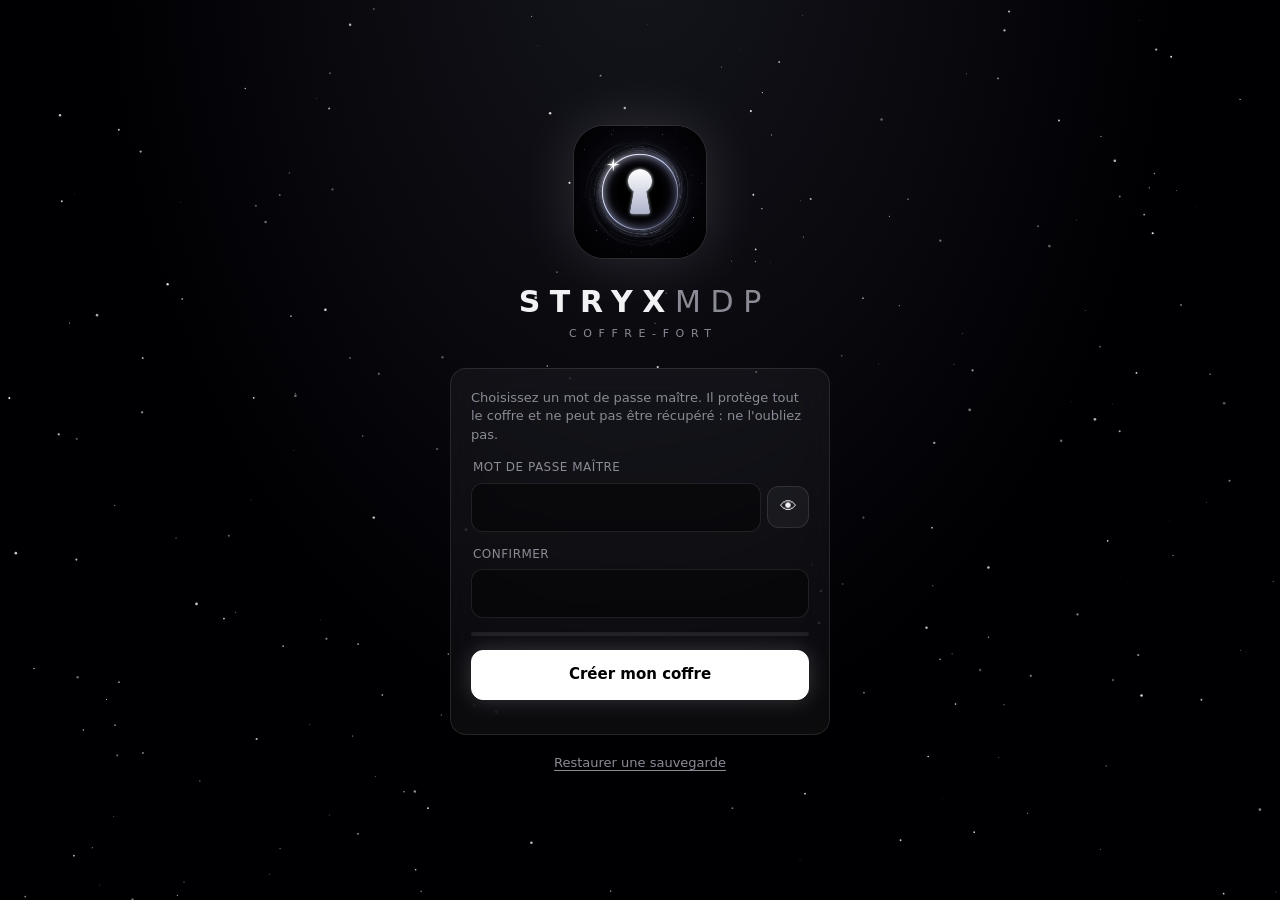
==== stryxmdp/index.html @ a12c0f6e "StryxMDP : planning d'équipe avec frise horaire - Codes planning « STRYXPLAN2: » (équipe complète, c" ====
<!doctype html>
<html lang="fr">
<head>
  <meta charset="utf-8">
  <meta name="viewport" content="width=device-width, initial-scale=1, viewport-fit=cover">
  <meta name="theme-color" content="#000000">
  <meta name="color-scheme" content="dark">
  <meta name="apple-mobile-web-app-capable" content="yes">
  <meta name="apple-mobile-web-app-status-bar-style" content="black-translucent">
  <meta name="apple-mobile-web-app-title" content="StryxMDP">
  <meta http-equiv="Content-Security-Policy" content="default-src 'self'; script-src 'self'; style-src 'self'; img-src 'self' data:; connect-src 'self'; object-src 'none'; base-uri 'none'; form-action 'none'">
  <title>StryxMDP</title>
  <link rel="manifest" href="manifest.webmanifest">
  <link rel="icon" href="icons/icon-192.png">
  <link rel="apple-touch-icon" href="icons/apple-touch-icon.png">
  <link rel="stylesheet" href="style.css">
</head>
<body>
  <canvas id="stars" aria-hidden="true"></canvas>

  <!-- ===== Bandeau de mise à jour (application Android) ===== -->
  <div id="update-bar" class="update-bar glass" role="status" hidden>
    <div class="update-txt">
      <b id="update-title">Mise à jour disponible</b>
      <span id="update-sub"></span>
    </div>
    <button class="btn primary" id="update-go" type="button">Mettre à jour</button>
    <button class="icon-btn" id="update-close" type="button" aria-label="Plus tard">✕</button>
    <div class="update-progress"><i id="update-progress"></i></div>
  </div>

  <!-- ===== Écran verrouillé / création ===== -->
  <section id="lock" class="screen">
    <div class="lock-inner">
      <img src="icons/icon-512.png" alt="" class="vortex">
      <h1 class="brand">STRYX<span>MDP</span></h1>
      <p class="sub" id="lock-sub">COFFRE-FORT</p>

      <form id="lock-form" class="glass lock-card" autocomplete="off">
        <p id="lock-hint" class="hint"></p>
        <label class="field">
          <span>Mot de passe maître</span>
          <div class="pw-wrap">
            <input id="master" type="password" required minlength="8" autocomplete="current-password" spellcheck="false">
            <button type="button" class="icon-btn eye" data-toggle="master" aria-label="Afficher">👁</button>
          </div>
        </label>
        <label class="field" id="confirm-field" hidden>
          <span>Confirmer</span>
          <input id="master2" type="password" minlength="8" autocomplete="new-password" spellcheck="false">
        </label>
        <div id="strength-master" class="strength" hidden><i></i></div>
        <button class="btn primary" id="lock-btn" type="submit">Déverrouiller</button>
        <button class="btn bio" id="bio-btn" type="button" hidden><svg viewBox="0 0 24 24" fill="none" stroke="currentColor" stroke-width="1.6" stroke-linecap="round" class="fp" aria-hidden="true"><path d="M5.2 8.6A8 8 0 0 1 18.8 8.6"/><path d="M3.6 12.4a8.6 8.6 0 0 1 .6-2.2"/><path d="M8 20.4a12 12 0 0 1-1.6-6.2 5.6 5.6 0 0 1 11.2 0v.6"/><path d="M12 14.2v.8a10 10 0 0 0 2.2 6.2"/><path d="M9.2 14.2a2.8 2.8 0 0 1 5.6 0v1a7.4 7.4 0 0 0 1 3.6"/><path d="M17.6 18.6a12 12 0 0 0 .6-2.2"/><path d="M6.6 4.8a10.4 10.4 0 0 1 10.8 0"/><path d="M11 20.8a14 14 0 0 1-1.6-5.4"/></svg> Empreinte digitale</button>
        <p id="lock-error" class="error" role="alert"></p>
      </form>
      <button id="install-btn" class="btn install" type="button" hidden>📲 Installer l'appli sur l'écran d'accueil</button>
      <button id="restore-btn" class="link" type="button">Restaurer une sauvegarde</button>
    </div>
  </section>

  <!-- ===== Coffre ===== -->
  <section id="vault" class="screen" hidden>
    <header class="topbar">
      <div class="brand-sm"><img src="icons/icon-192.png" alt="">STRYX<span>MDP</span></div>
      <button class="icon-btn" id="settings-btn" aria-label="Paramètres">⚙</button>
      <button class="icon-btn" id="lock-now" aria-label="Verrouiller">🔒</button>
    </header>

    <nav class="tabs glass" role="tablist">
      <button class="tab active" role="tab" data-tab="pw">🔑 Mots de passe</button>
      <button class="tab" role="tab" data-tab="plan">📅 Planning</button>
    </nav>

    <div id="tab-pw">
    <div class="search glass">
      <span>⌕</span>
      <input id="search" type="search" placeholder="Rechercher…" autocomplete="off" spellcheck="false">
    </div>

    <nav class="chips" id="chips"></nav>

    <div class="stats" id="stats"></div>
    <ul id="list" class="list"></ul>
    <div id="empty" class="empty" hidden>
      <p>Aucun mot de passe enregistré.</p>
      <p class="muted">Touchez <b>⚡ Générer</b> pour créer un mot de passe solide, ou <b>+</b> pour en ajouter un.</p>
    </div>

    <button class="quick-gen" id="quick-gen">⚡ Générer un mot de passe</button>
    <button class="fab" id="add-btn" aria-label="Ajouter">+</button>
    </div>

    <!-- ===== Page Planning ===== -->
    <div id="tab-plan" hidden>
      <nav class="plan-mode" id="plan-mode" hidden>
        <button class="active" data-mode="me">Mon planning</button>
        <button data-mode="team">👥 Équipe</button>
      </nav>

      <div id="plan-team" hidden>
        <div class="week-nav">
          <button class="icon-btn" id="team-prev" aria-label="Semaine précédente">‹</button>
          <div class="week-label"><b id="team-title"></b><span id="team-sub"></span></div>
          <button class="icon-btn" id="team-next" aria-label="Semaine suivante">›</button>
        </div>
        <div class="day-strip" id="day-strip"></div>
        <div class="team-sum" id="team-sum"></div>
        <div class="timeline glass" id="timeline"></div>
        <div class="rest-list" id="rest-list"></div>
      </div>

      <div id="plan-me">
      <div class="week-nav">
        <button class="icon-btn" id="week-prev" aria-label="Semaine précédente">‹</button>
        <div class="week-label"><b id="week-title"></b><span id="week-sub"></span></div>
        <button class="icon-btn" id="week-next" aria-label="Semaine suivante">›</button>
      </div>
      <button class="chip today-chip" id="week-today" hidden>↺ Revenir à cette semaine</button>
      <div class="plan-next glass" id="plan-next" hidden></div>
      <ul class="days" id="days"></ul>
      </div>
      <div class="empty" id="plan-empty" hidden>
        <p>Aucun planning pour l'instant.</p>
        <p class="muted">Envoie une photo de ton planning à Claude : il te donnera un <b>code planning</b> à coller ici.</p>
      </div>
      <button class="btn plan-import" id="plan-import" type="button">📋 Coller un code planning</button>
      <p class="muted small plan-foot" id="plan-foot"></p>
    </div>
  </section>

  <!-- ===== Feuille : ajout / modification ===== -->
  <div class="sheet" id="edit-sheet" hidden>
    <form class="sheet-body glass" id="edit-form" autocomplete="off">
      <div class="grab"></div>
      <h2 id="edit-title">Nouvel identifiant</h2>
      <label class="field"><span>Nom / site</span><input id="f-title" required maxlength="100" placeholder="Steam, Discord, Riot…"></label>
      <label class="field"><span>Identifiant / e-mail</span><input id="f-user" maxlength="200" autocapitalize="off" spellcheck="false"></label>
      <label class="field"><span>Mot de passe</span>
        <div class="pw-wrap">
          <input id="f-pass" type="password" maxlength="500" autocapitalize="off" spellcheck="false" autocomplete="new-password">
          <button type="button" class="icon-btn eye" data-toggle="f-pass" aria-label="Afficher">👁</button>
          <button type="button" class="icon-btn" id="gen-open" aria-label="Générer">⚡</button>
        </div>
      </label>
      <div id="strength-f" class="strength"><i></i></div>
      <label class="field"><span>Adresse web</span><input id="f-url" type="text" inputmode="url" maxlength="300" autocapitalize="off" spellcheck="false" placeholder="https://"></label>
      <label class="field"><span>Catégorie</span>
        <select id="f-cat"></select>
      </label>
      <label class="field"><span>Notes</span><textarea id="f-notes" rows="3" maxlength="2000"></textarea></label>
      <div class="row">
        <button type="button" class="btn danger" id="del-btn" hidden>Supprimer</button>
        <button type="button" class="btn" data-close>Annuler</button>
        <button type="submit" class="btn primary">Enregistrer</button>
      </div>
    </form>
  </div>

  <!-- ===== Feuille : détail ===== -->
  <div class="sheet" id="view-sheet" hidden>
    <div class="sheet-body glass">
      <div class="grab"></div>
      <div class="view-head">
        <div class="avatar" id="v-avatar"></div>
        <div><h2 id="v-title"></h2><p class="muted" id="v-cat"></p></div>
      </div>
      <div class="kv"><span>Identifiant</span><b id="v-user"></b><button class="icon-btn" data-copy="user" aria-label="Copier">⧉</button></div>
      <div class="kv"><span>Mot de passe</span><b id="v-pass" class="mono">••••••••</b>
        <button class="icon-btn" id="v-eye" aria-label="Afficher">👁</button>
        <button class="icon-btn" data-copy="pass" aria-label="Copier">⧉</button></div>
      <div class="kv" id="v-url-row"><span>Site</span><a id="v-url" target="_blank" rel="noopener noreferrer"></a></div>
      <div class="kv notes" id="v-notes-row"><span>Notes</span><p id="v-notes"></p></div>
      <p class="muted small" id="v-date"></p>
      <div class="row">
        <button class="btn" data-close>Fermer</button>
        <button class="btn primary" id="v-edit">Modifier</button>
      </div>
    </div>
  </div>

  <!-- ===== Feuille : générateur ===== -->
  <div class="sheet" id="gen-sheet" hidden>
    <div class="sheet-body glass">
      <div class="grab"></div>
      <h2>Générateur</h2>
      <div class="gen-out mono" id="gen-out" role="button" title="Toucher pour copier"></div>
      <div id="strength-g" class="strength"><i></i></div>
      <label class="field"><span>Longueur : <b id="gen-len-v">20</b></span><input type="range" id="gen-len" min="8" max="64" value="20"></label>
      <div class="toggles">
        <label><input type="checkbox" id="g-up" checked> A-Z</label>
        <label><input type="checkbox" id="g-low" checked> a-z</label>
        <label><input type="checkbox" id="g-num" checked> 0-9</label>
        <label><input type="checkbox" id="g-sym" checked> !@#</label>
      </div>
      <div class="row">
        <button class="btn" id="gen-again" aria-label="Regénérer">↻</button>
        <button class="btn" id="gen-copy">Copier</button>
        <button class="btn primary" id="gen-use">Utiliser</button>
      </div>
    </div>
  </div>

  <!-- ===== Feuille : paramètres ===== -->
  <div class="sheet" id="settings-sheet" hidden>
    <div class="sheet-body glass">
      <div class="grab"></div>
      <h2>Paramètres</h2>
      <label class="field"><span>Verrouillage auto</span>
        <select id="s-autolock">
          <option value="60">1 minute</option>
          <option value="300">5 minutes</option>
          <option value="900">15 minutes</option>
          <option value="0">Jamais (déconseillé)</option>
        </select>
      </label>
      <button class="tile glass" id="s-bio" hidden><b id="s-bio-title">Empreinte digitale</b><span id="s-bio-sub"></span></button>
      <button class="tile glass" id="s-update" hidden><b>Mises à jour</b><span id="s-update-sub"></span></button>
      <button class="tile glass" id="s-csv"><b>Importer des mots de passe (CSV)</b><span>Depuis Google / Chrome, Brave, Firefox, Bitwarden, LastPass…</span></button>
      <button class="tile glass" id="s-export"><b>Exporter une sauvegarde</b><span>Fichier chiffré avec votre mot de passe maître</span></button>
      <button class="tile glass" id="s-import"><b>Importer une sauvegarde</b><span>Remplace le coffre actuel</span></button>
      <button class="tile glass" id="s-change"><b>Changer le mot de passe maître</b><span>Rechiffre tout le coffre</span></button>
      <button class="tile glass danger" id="s-wipe"><b>Effacer le coffre</b><span>Supprime toutes les données de cet appareil</span></button>
      <p class="muted small">StryxMDP fonctionne 100 % hors ligne. Vos données restent sur ce téléphone, chiffrées en AES-256-GCM. Sans le mot de passe maître, elles sont irrécupérables.</p>
      <div class="row"><button class="btn" data-close>Fermer</button></div>
    </div>
  </div>

  <!-- ===== Feuille : changement du mot de passe maître ===== -->
  <div class="sheet" id="pw-sheet" hidden>
    <form class="sheet-body glass" id="pw-form" autocomplete="off">
      <div class="grab"></div>
      <h2>Mot de passe maître</h2>
      <label class="field"><span>Actuel</span><input id="pw-old" type="password" required autocomplete="current-password"></label>
      <label class="field"><span>Nouveau (8 caractères min.)</span><input id="pw-new" type="password" required minlength="8" autocomplete="new-password"></label>
      <div id="strength-pw" class="strength"><i></i></div>
      <label class="field"><span>Confirmer</span><input id="pw-new2" type="password" required minlength="8" autocomplete="new-password"></label>
      <p id="pw-error" class="error" role="alert"></p>
      <div class="row">
        <button type="button" class="btn" data-close>Annuler</button>
        <button type="submit" class="btn primary">Changer</button>
      </div>
    </form>
  </div>

  <!-- ===== Feuille : installation iPhone ===== -->
  <div class="sheet" id="ios-sheet" hidden>
    <div class="sheet-body glass">
      <div class="grab"></div>
      <h2>Ajouter StryxMDP à l'écran d'accueil</h2>
      <ol class="steps">
        <li>Touchez le bouton <b>Partager</b> en bas de Safari.</li>
        <li>Faites défiler et choisissez <b>Sur l'écran d'accueil</b>.</li>
        <li>Touchez <b>Ajouter</b> : l'icône StryxMDP apparaît sur votre téléphone.</li>
      </ol>
      <p class="muted small">Sur iPhone, l'installation n'est possible que depuis Safari.</p>
      <div class="row"><button class="btn primary" data-close>Compris</button></div>
    </div>
  </div>

  <!-- ===== Feuille : activer l'empreinte ===== -->
  <div class="sheet" id="bio-sheet" hidden>
    <form class="sheet-body glass" id="bio-form" autocomplete="off">
      <div class="grab"></div>
      <div class="bio-ico" aria-hidden="true"><svg viewBox="0 0 24 24" fill="none" stroke="currentColor" stroke-width="1.6" stroke-linecap="round" class="fp" aria-hidden="true"><path d="M5.2 8.6A8 8 0 0 1 18.8 8.6"/><path d="M3.6 12.4a8.6 8.6 0 0 1 .6-2.2"/><path d="M8 20.4a12 12 0 0 1-1.6-6.2 5.6 5.6 0 0 1 11.2 0v.6"/><path d="M12 14.2v.8a10 10 0 0 0 2.2 6.2"/><path d="M9.2 14.2a2.8 2.8 0 0 1 5.6 0v1a7.4 7.4 0 0 0 1 3.6"/><path d="M17.6 18.6a12 12 0 0 0 .6-2.2"/><path d="M6.6 4.8a10.4 10.4 0 0 1 10.8 0"/><path d="M11 20.8a14 14 0 0 1-1.6-5.4"/></svg></div>
      <h2>Déverrouiller avec l'empreinte ?</h2>
      <p class="muted">Ouvrez StryxMDP d'un simple toucher du doigt. Votre mot de passe maître reste chiffré par la puce de sécurité du téléphone, et seule une empreinte enregistrée peut le débloquer.</p>
      <label class="field" id="bio-pw-field"><span>Mot de passe maître</span><input id="bio-pw" type="password" autocomplete="current-password"></label>
      <p id="bio-error" class="error" role="alert"></p>
      <div class="row">
        <button type="button" class="btn" data-close>Plus tard</button>
        <button type="submit" class="btn primary" id="bio-go">Activer</button>
      </div>
    </form>
  </div>

  <!-- ===== Feuille : import CSV ===== -->
  <div class="sheet" id="csv-sheet" hidden>
    <div class="sheet-body glass">
      <div class="grab"></div>
      <h2>Importer des mots de passe</h2>
      <div id="csv-intro">
        <p class="muted small">Exportez vos mots de passe en fichier <b>.csv</b> depuis votre ancien gestionnaire, puis choisissez-le ici. Ils seront ajoutés à votre coffre (rien n'est supprimé).</p>
        <ul class="csv-help small">
          <li><b>Google / Chrome</b> : passwords.google.com › ⚙ Paramètres › Exporter</li>
          <li><b>Brave</b> : Paramètres › Mots de passe › ⋮ › Exporter les mots de passe</li>
          <li><b>Firefox</b> : about:logins › ⋯ › Exporter les identifiants</li>
          <li><b>Bitwarden, LastPass, 1Password, Dashlane, Proton Pass</b> : Exporter au format CSV</li>
        </ul>
      </div>
      <div id="csv-result" hidden>
        <p class="csv-count"><b id="csv-n"></b><span id="csv-detail" class="muted"></span></p>
        <ul class="csv-preview" id="csv-preview"></ul>
        <p class="warn small">⚠ Après l'import, supprimez le fichier CSV du téléphone : il contient vos mots de passe en clair.</p>
      </div>
      <p id="csv-error" class="error" role="alert"></p>
      <div class="row">
        <button type="button" class="btn" data-close>Annuler</button>
        <button type="button" class="btn" id="csv-pick">Choisir un fichier</button>
        <button type="button" class="btn primary" id="csv-go" hidden>Importer</button>
      </div>
    </div>
  </div>

  <!-- ===== Feuille : coller un code planning ===== -->
  <div class="sheet" id="plan-sheet" hidden>
    <form class="sheet-body glass" id="plan-form" autocomplete="off">
      <div class="grab"></div>
      <h2>Ajouter un planning</h2>
      <p class="muted small">Collez le code planning envoyé par Claude. Il est enregistré uniquement sur ce téléphone, chiffré dans votre coffre.</p>
      <textarea id="plan-code" rows="5" class="mono" placeholder="STRYXPLAN:…" spellcheck="false" autocapitalize="off"></textarea>
      <p id="plan-error" class="error" role="alert"></p>
      <div class="row">
        <button type="button" class="btn danger" id="plan-clear" hidden>Effacer</button>
        <button type="button" class="btn" data-close>Annuler</button>
        <button type="submit" class="btn primary">Ajouter</button>
      </div>
    </form>
  </div>

  <input type="file" id="csv-in" accept=".csv,text/csv,text/comma-separated-values,text/plain" hidden>
  <input type="file" id="file-in" accept=".json,application/json" hidden>
  <div id="toast" class="toast" role="status"></div>

  <script src="crypto.js"></script>
  <script src="importcsv.js"></script>
  <script src="planning.js"></script>
  <script src="app.js"></script>
</body>
</html>
---- stryxmdp/style.css ----
/* StryxMDP — noir spatial, vortex monochrome, tuiles verre. */
:root {
  --bg: #000003;
  --glass: rgba(255, 255, 255, 0.045);
  --glass-hi: rgba(255, 255, 255, 0.08);
  --stroke: rgba(255, 255, 255, 0.10);
  --stroke-hi: rgba(255, 255, 255, 0.28);
  --text: #f2f2f5;
  --muted: #8b8b96;
  --accent: #ffffff;
  --danger: #ff4d5e;
  --ok: #7dffb0;
  --radius: 16px;
  --safe-b: env(safe-area-inset-bottom, 0px);
  --safe-t: env(safe-area-inset-top, 0px);
}

* { box-sizing: border-box; -webkit-tap-highlight-color: transparent; }
[hidden] { display: none !important; }

html, body { margin: 0; height: 100%; }
body {
  background: radial-gradient(ellipse at 50% -10%, #15151d 0%, var(--bg) 60%) fixed, var(--bg);
  color: var(--text);
  font: 15px/1.45 "Segoe UI Variable", "Segoe UI", system-ui, -apple-system, Roboto, sans-serif;
  overscroll-behavior: none;
  -webkit-font-smoothing: antialiased;
}

#stars { position: fixed; inset: 0; width: 100%; height: 100%; z-index: 0; pointer-events: none; }
.screen { position: relative; z-index: 1; min-height: 100%; }

.glass {
  background: var(--glass);
  border: 1px solid var(--stroke);
  border-radius: var(--radius);
  backdrop-filter: blur(18px) saturate(140%);
  -webkit-backdrop-filter: blur(18px) saturate(140%);
}

.mono { font-family: "Cascadia Code", ui-monospace, SFMono-Regular, Menlo, monospace; letter-spacing: 0.02em; }
.muted { color: var(--muted); }
.small { font-size: 12px; }

/* ---------- Verrouillage ---------- */
#lock { display: grid; place-items: center; padding: calc(24px + var(--safe-t)) 16px calc(24px + var(--safe-b)); }
.lock-inner { width: 100%; max-width: 380px; display: flex; flex-direction: column; align-items: center; }
.vortex {
  width: 132px; height: 132px; border-radius: 30px;
  box-shadow: 0 0 60px rgba(255, 255, 255, 0.14), 0 0 0 1px rgba(255, 255, 255, 0.08);
  animation: float 5s ease-in-out infinite;
}
@keyframes float { 50% { transform: translateY(-6px); box-shadow: 0 0 80px rgba(255, 255, 255, 0.22), 0 0 0 1px rgba(255, 255, 255, 0.1); } }
.brand { margin: 22px 0 0; font-size: 30px; font-weight: 800; letter-spacing: 0.32em; padding-left: 0.32em; }
.brand span { color: var(--muted); font-weight: 300; }
.sub { margin: 2px 0 26px; font-size: 11px; letter-spacing: 0.6em; padding-left: 0.6em; color: var(--muted); }
.lock-card { width: 100%; padding: 20px; display: flex; flex-direction: column; gap: 14px; }
.lock-card.shake { animation: shake 0.35s; }
@keyframes shake { 20%, 60% { transform: translateX(-8px); } 40%, 80% { transform: translateX(8px); } }
.hint { margin: 0; font-size: 13px; color: var(--muted); }
.hint:empty { display: none; }
.error { margin: 0; min-height: 1em; font-size: 13px; color: var(--danger); }
.error:empty { min-height: 0; }

/* ---------- Champs ---------- */
.field { display: flex; flex-direction: column; gap: 6px; font-size: 12px; color: var(--muted); letter-spacing: 0.04em; text-transform: uppercase; }
.field > span { padding-left: 2px; }
input, select, textarea {
  width: 100%; font: inherit; font-size: 16px; text-transform: none; letter-spacing: normal;
  color: var(--text); background: rgba(0, 0, 0, 0.45);
  border: 1px solid var(--stroke); border-radius: 12px; padding: 12px 14px; outline: none;
  transition: border-color 0.15s, box-shadow 0.15s;
}
textarea { resize: vertical; }
select { appearance: none; background-image: linear-gradient(45deg, transparent 50%, var(--muted) 50%), linear-gradient(135deg, var(--muted) 50%, transparent 50%); background-position: calc(100% - 18px) 50%, calc(100% - 13px) 50%; background-size: 5px 5px; background-repeat: no-repeat; }
select option { background: #111; }
input:focus, select:focus, textarea:focus { border-color: var(--stroke-hi); box-shadow: 0 0 0 3px rgba(255, 255, 255, 0.06), 0 0 18px rgba(255, 255, 255, 0.06); }
.pw-wrap { display: flex; gap: 6px; align-items: center; }
.pw-wrap input { flex: 1; min-width: 0; }

input[type=range] { padding: 0; border: 0; background: none; height: 28px; accent-color: #fff; }
input[type=checkbox] { width: 18px; height: 18px; accent-color: #fff; margin: 0; }

.strength { height: 4px; border-radius: 4px; background: rgba(255, 255, 255, 0.08); overflow: hidden; }
.strength i { display: block; height: 100%; width: 0; transition: width 0.25s, background 0.25s; }
.strength[data-score="1"] i { width: 25%; background: var(--danger); }
.strength[data-score="2"] i { width: 50%; background: #ffb547; }
.strength[data-score="3"] i { width: 75%; background: #d6ff6b; }
.strength[data-score="4"] i { width: 100%; background: var(--ok); box-shadow: 0 0 10px var(--ok); }

/* ---------- Boutons ---------- */
.btn {
  flex: 1; font: inherit; font-weight: 600; color: var(--text); cursor: pointer;
  padding: 13px 16px; border-radius: 12px; border: 1px solid var(--stroke);
  background: var(--glass-hi); transition: transform 0.1s, background 0.15s, box-shadow 0.15s;
}
.btn:active { transform: scale(0.97); }
.btn.primary { background: #fff; color: #000; border-color: #fff; box-shadow: 0 0 22px rgba(255, 255, 255, 0.18); }
.btn.danger { color: var(--danger); border-color: rgba(255, 77, 94, 0.35); background: rgba(255, 77, 94, 0.08); }
.btn:disabled { opacity: 0.5; }
.btn.loading { position: relative; color: transparent; }
.btn.loading::after {
  content: ""; position: absolute; inset: 0; margin: auto; width: 18px; height: 18px;
  border: 2px solid #000; border-right-color: transparent; border-radius: 50%; animation: rot 0.7s linear infinite;
}
@keyframes rot { to { transform: rotate(360deg); } }
.btn.install { flex: none; width: 100%; margin-top: 16px; box-shadow: 0 0 18px rgba(255, 255, 255, 0.08); }
.steps { margin: 0; padding-left: 22px; display: flex; flex-direction: column; gap: 10px; }
.btn.bio { display: flex; align-items: center; justify-content: center; gap: 10px; }
.btn.bio .fp { width: 22px; height: 22px; filter: drop-shadow(0 0 4px rgba(255, 255, 255, 0.6)); }
.bio-ico .fp { width: 42px; height: 42px; filter: drop-shadow(0 0 8px rgba(255, 255, 255, 0.7)); }
.bio-ico {
  width: 74px; height: 74px; margin: 6px auto 0; border-radius: 50%; display: grid; place-items: center;
  border: 1px solid var(--stroke-hi);
  background: radial-gradient(circle, rgba(255, 255, 255, 0.14), transparent 70%);
  box-shadow: 0 0 30px rgba(255, 255, 255, 0.15); text-shadow: 0 0 14px #fff;
}
#bio-sheet h2 { text-align: center; }
#bio-sheet p.muted { margin: 0; font-size: 14px; text-align: center; }
.link { margin-top: 18px; background: none; border: 0; color: var(--muted); font: inherit; font-size: 13px; text-decoration: underline; text-underline-offset: 3px; cursor: pointer; }

.icon-btn {
  flex: none; width: 42px; height: 42px; display: grid; place-items: center;
  font-size: 17px; color: var(--text); cursor: pointer;
  background: var(--glass); border: 1px solid var(--stroke); border-radius: 12px;
  transition: background 0.15s, transform 0.1s;
}
.icon-btn:active { transform: scale(0.92); background: var(--glass-hi); }

/* ---------- Coffre ---------- */
#vault { max-width: 640px; margin: 0 auto; padding: calc(12px + var(--safe-t)) 16px calc(110px + var(--safe-b)); }
.topbar { display: flex; align-items: center; gap: 8px; padding: 6px 0 14px; }
.brand-sm { flex: 1; display: flex; align-items: center; gap: 10px; font-weight: 800; letter-spacing: 0.22em; font-size: 15px; }
.brand-sm img { width: 34px; height: 34px; border-radius: 9px; }
.brand-sm span { color: var(--muted); font-weight: 300; }

.search { display: flex; align-items: center; gap: 8px; padding: 0 14px; }
.search span { color: var(--muted); font-size: 20px; }
.search input { border: 0; background: none; box-shadow: none; padding: 13px 0; }

.chips { display: flex; gap: 8px; overflow-x: auto; padding: 14px 0 4px; scrollbar-width: none; }
.chips::-webkit-scrollbar { display: none; }
.chip {
  flex: none; font: inherit; font-size: 13px; color: var(--muted); cursor: pointer;
  padding: 7px 14px; border-radius: 999px; border: 1px solid var(--stroke); background: var(--glass);
}
.chip.active { color: #000; background: #fff; border-color: #fff; box-shadow: 0 0 14px rgba(255, 255, 255, 0.2); }

.stats { font-size: 12px; color: var(--muted); letter-spacing: 0.05em; padding: 10px 2px 8px; }
.stats:empty { display: none; }

.list { list-style: none; margin: 0; padding: 0; display: flex; flex-direction: column; gap: 10px; }
.item {
  position: relative; display: flex; align-items: center; gap: 12px; padding: 12px 12px 12px 14px; cursor: pointer;
  overflow: hidden; animation: rise 0.35s both;
  transition: border-color 0.2s, transform 0.1s;
}
.item::before {
  content: ""; position: absolute; inset: 0; pointer-events: none; opacity: 0; transition: opacity 0.25s;
  background: radial-gradient(circle at 20% 50%, rgba(255, 255, 255, 0.10), transparent 60%);
}
.item:hover::before, .item:active::before { opacity: 1; }
.item:hover { border-color: var(--stroke-hi); }
.item:active { transform: scale(0.99); }
@keyframes rise { from { opacity: 0; transform: translateY(8px); } }
.item-txt { flex: 1; min-width: 0; display: flex; flex-direction: column; }
.item-txt b, .item-txt span { white-space: nowrap; overflow: hidden; text-overflow: ellipsis; }
.item-txt span { font-size: 13px; color: var(--muted); }

.avatar {
  flex: none; width: 42px; height: 42px; border-radius: 50%; display: grid; place-items: center;
  font-weight: 800; font-size: 17px;
  background: radial-gradient(circle at 50% 50%, #fff 0 6%, #555 18%, #1a1a1f 55%, #000 100%);
  box-shadow: 0 0 0 1px var(--stroke), 0 0 16px rgba(255, 255, 255, 0.08);
  text-shadow: 0 0 6px #000, 0 0 2px #000;
}

.empty { text-align: center; padding: 60px 20px; }
.empty p { margin: 4px 0; }

.fab {
  position: fixed; z-index: 5; right: 20px; bottom: calc(22px + var(--safe-b));
  width: 62px; height: 62px; border-radius: 50%; border: 0; cursor: pointer;
  font-size: 32px; font-weight: 300; line-height: 1; color: #000; background: #fff;
  box-shadow: 0 0 0 6px rgba(255, 255, 255, 0.06), 0 0 30px rgba(255, 255, 255, 0.35);
  transition: transform 0.15s;
}
.fab:active { transform: scale(0.92); }
.quick-gen {
  position: fixed; z-index: 5; left: 16px; right: 96px; bottom: calc(29px + var(--safe-b));
  max-width: 420px; height: 48px; border-radius: 999px; cursor: pointer;
  font: inherit; font-weight: 600; color: var(--text);
  background: rgba(20, 20, 28, 0.82); border: 1px solid var(--stroke-hi);
  backdrop-filter: blur(16px); -webkit-backdrop-filter: blur(16px);
  box-shadow: 0 0 22px rgba(255, 255, 255, 0.08);
  transition: transform 0.1s;
}
.quick-gen:active { transform: scale(0.97); }
#gen-again { flex: 0 0 52px; font-size: 18px; }

/* ---------- Feuilles ---------- */
.sheet {
  position: fixed; inset: 0; z-index: 10; display: flex; align-items: flex-end; justify-content: center;
  background: rgba(0, 0, 0, 0); transition: background 0.2s;
}
.sheet.open { background: rgba(0, 0, 0, 0.6); }
.sheet-body {
  width: 100%; max-width: 560px; max-height: 92vh; overflow-y: auto;
  padding: 10px 18px calc(18px + var(--safe-b));
  border-radius: 22px 22px 0 0; border-bottom: 0;
  background: rgba(14, 14, 18, 0.88);
  display: flex; flex-direction: column; gap: 14px;
  transform: translateY(100%); transition: transform 0.22s cubic-bezier(0.2, 0.8, 0.2, 1);
}
.sheet.open .sheet-body { transform: none; }
.grab { width: 40px; height: 4px; border-radius: 4px; background: var(--stroke-hi); margin: 2px auto 0; }
.sheet h2 { margin: 0; font-size: 19px; letter-spacing: 0.04em; }
.row { display: flex; gap: 10px; margin-top: 4px; }

.view-head { display: flex; align-items: center; gap: 14px; }
.view-head .avatar { width: 54px; height: 54px; font-size: 22px; }
.view-head p { margin: 2px 0 0; }
.kv { display: flex; align-items: center; gap: 8px; padding: 10px 12px; border-radius: 12px; background: rgba(0, 0, 0, 0.35); border: 1px solid var(--stroke); }
.kv > span { flex: none; width: 92px; font-size: 12px; color: var(--muted); text-transform: uppercase; letter-spacing: 0.04em; }
.kv > b, .kv > a { flex: 1; min-width: 0; font-weight: 500; overflow-wrap: anywhere; }
.kv > a { color: var(--text); }
.kv .icon-btn { width: 36px; height: 36px; font-size: 15px; }
.kv.notes { align-items: flex-start; }
.kv.notes p { margin: 0; flex: 1; white-space: pre-wrap; overflow-wrap: anywhere; }

.gen-out { cursor: pointer;
  padding: 18px 14px; border-radius: 12px; background: rgba(0, 0, 0, 0.5); border: 1px solid var(--stroke-hi);
  font-size: 18px; text-align: center; overflow-wrap: anywhere; min-height: 64px;
  box-shadow: inset 0 0 24px rgba(255, 255, 255, 0.05);
}
.toggles { display: grid; grid-template-columns: repeat(4, 1fr); gap: 8px; }
.toggles label { display: flex; align-items: center; justify-content: center; gap: 6px; padding: 10px 4px; border-radius: 12px; border: 1px solid var(--stroke); background: var(--glass); font-size: 13px; }

.tile {
  display: flex; flex-direction: column; align-items: flex-start; gap: 2px; text-align: left;
  width: 100%; padding: 14px 16px; font: inherit; color: var(--text); cursor: pointer; transition: border-color 0.2s;
}
.tile span { font-size: 12px; color: var(--muted); }
.tile:active { border-color: var(--stroke-hi); }
.tile.danger b { color: var(--danger); }

/* ---------- Onglets ---------- */
.tabs { display: flex; padding: 4px; gap: 4px; margin-bottom: 12px; border-radius: 14px; }
.tab {
  flex: 1; font: inherit; font-size: 14px; font-weight: 600; color: var(--muted); cursor: pointer;
  padding: 10px 8px; border: 0; border-radius: 10px; background: none; transition: background 0.2s, color 0.2s;
}
.tab.active { color: #000; background: #fff; box-shadow: 0 0 16px rgba(255, 255, 255, 0.2); }

/* ---------- Planning ---------- */
.week-nav { display: flex; align-items: center; gap: 10px; }
.week-label { flex: 1; text-align: center; display: flex; flex-direction: column; }
.week-label b { font-size: 17px; letter-spacing: 0.02em; }
.week-label span { font-size: 12px; color: var(--muted); }
.today-chip { display: block; margin: 10px auto 0; }
.plan-next { margin-top: 14px; padding: 14px 16px; display: flex; flex-direction: column; gap: 2px; border-color: var(--stroke-hi);
  background: radial-gradient(circle at 0% 0%, rgba(255, 255, 255, 0.10), transparent 60%), var(--glass); }
.plan-next small { font-size: 11px; letter-spacing: 0.14em; text-transform: uppercase; color: var(--muted); }
.plan-next b { font-size: 18px; }
.plan-next span { font-size: 13px; color: var(--muted); }
.days { list-style: none; margin: 14px 0 0; padding: 0; display: flex; flex-direction: column; gap: 10px; }
.day { display: flex; gap: 14px; padding: 12px 14px; animation: rise 0.35s both; }
.day.today { border-color: #fff; box-shadow: 0 0 0 1px rgba(255, 255, 255, 0.4), 0 0 26px rgba(255, 255, 255, 0.12); }
.day.past { opacity: 0.45; }
.day-date { flex: none; width: 46px; display: flex; flex-direction: column; align-items: center; justify-content: center; }
.day-date small { font-size: 11px; letter-spacing: 0.1em; text-transform: uppercase; color: var(--muted); }
.day-date b { font-size: 24px; line-height: 1.1; }
.day.today .day-date small { color: #fff; }
.day-body { flex: 1; min-width: 0; display: flex; flex-direction: column; gap: 6px; justify-content: center; }
.shift { display: flex; align-items: center; gap: 10px; padding: 8px 10px; border-radius: 10px; background: rgba(0, 0, 0, 0.35); border: 1px solid var(--stroke); }
.shift-time { font-weight: 700; font-variant-numeric: tabular-nums; white-space: nowrap; }
.shift-info { flex: 1; min-width: 0; display: flex; flex-direction: column; font-size: 13px; }
.shift-info span { color: var(--muted); font-size: 12px; overflow-wrap: anywhere; }
.shift-dur { font-size: 12px; color: var(--muted); white-space: nowrap; }
.rest { color: var(--muted); font-size: 14px; padding: 8px 2px; }
.plan-foot { text-align: center; margin: 12px 0 0; }

/* Vue équipe */
:root { --me: #ffd60a; }
.plan-mode { display: flex; gap: 6px; margin-bottom: 14px; }
.plan-mode button {
  flex: 1; font: inherit; font-size: 13px; font-weight: 600; color: var(--muted); cursor: pointer;
  padding: 8px; border-radius: 999px; border: 1px solid var(--stroke); background: var(--glass);
}
.plan-mode button.active { color: var(--text); border-color: var(--stroke-hi); background: var(--glass-hi); }
.icon-btn:disabled { opacity: 0.3; }
.day-strip { display: flex; gap: 6px; overflow-x: auto; padding: 14px 2px 4px; scrollbar-width: none; scroll-snap-type: x mandatory; }
.day-strip::-webkit-scrollbar { display: none; }
.day-pill {
  position: relative; flex: 1 0 40px; scroll-snap-align: center; cursor: pointer;
  display: flex; flex-direction: column; align-items: center; padding: 8px 0 10px; border-radius: 14px;
  font: inherit; color: var(--text); background: var(--glass); border: 1px solid var(--stroke);
  transition: background 0.2s, transform 0.1s;
}
.day-pill small { font-size: 11px; color: var(--muted); text-transform: uppercase; letter-spacing: 0.06em; }
.day-pill b { font-size: 18px; }
.day-pill.is-today { border-color: var(--stroke-hi); }
.day-pill.active { background: #fff; color: #000; border-color: #fff; box-shadow: 0 0 18px rgba(255, 255, 255, 0.25); }
.day-pill.active small { color: #444; }
.day-pill .me-dot { position: absolute; bottom: 4px; width: 5px; height: 5px; border-radius: 50%; background: var(--me); box-shadow: 0 0 6px var(--me); }
.team-sum { display: flex; flex-wrap: wrap; justify-content: space-between; gap: 6px; margin: 12px 2px 10px; font-size: 13px; color: var(--muted); }
.team-sum .me-sum { color: var(--me); font-weight: 600; }
.team-sum .me-sum.off { color: var(--muted); font-weight: 400; }

.timeline { padding: 10px 10px 12px; overflow: hidden; animation: rise 0.3s both; }
.tl-inner { --tl-name: 92px; position: relative; display: flex; flex-direction: column; gap: 6px; }
.tl-row { display: flex; align-items: center; min-height: 30px; }
.tl-name { flex: 0 0 var(--tl-name); padding-right: 8px; font-size: 12px; line-height: 1.15; color: var(--muted); overflow: hidden; display: -webkit-box; -webkit-line-clamp: 2; -webkit-box-orient: vertical; }
.tl-track { position: relative; flex: 1; height: 26px; }
.tl-head { min-height: 18px; }
.tl-head .tl-track { height: 18px; }
.tl-tick { position: absolute; top: 0; transform: translateX(-50%); font-size: 10px; color: var(--muted); font-variant-numeric: tabular-nums; }
.tl-grid { position: absolute; top: -3px; bottom: -3px; width: 1px; background: rgba(255, 255, 255, 0.06); }
.tl-bar {
  position: absolute; top: 2px; bottom: 2px; min-width: 6px; padding: 0 4px; overflow: hidden; cursor: pointer;
  border: 0; border-radius: 7px; font: inherit; font-size: 10px; font-weight: 700; color: #111; white-space: nowrap;
  background: linear-gradient(180deg, #f4f4f8, #b8b9c6); box-shadow: 0 0 8px rgba(255, 255, 255, 0.12);
}
.tl-bar.night { background: linear-gradient(180deg, #c9cbe0, #7d80a3); }
.tl-row.me { background: rgba(255, 214, 10, 0.07); border-radius: 8px; margin: 0 -4px; padding: 0 4px; }
.tl-row.me .tl-name { color: var(--me); font-weight: 700; }
.tl-row.me .tl-bar { background: linear-gradient(180deg, #ffe55c, #ffc300); box-shadow: 0 0 14px rgba(255, 214, 10, 0.55); }
.tl-cp { position: absolute; inset: 3px 0; display: flex; align-items: center; padding-left: 8px; font-size: 11px; color: var(--muted); border: 1px dashed var(--stroke-hi); border-radius: 7px; }
.tl-now { position: absolute; top: 0; bottom: 0; width: 2px; background: #ff4d5e; box-shadow: 0 0 8px #ff4d5e; pointer-events: none; }
.rest-list { display: flex; flex-wrap: wrap; gap: 6px; margin-top: 12px; }
.rest-list small { width: 100%; font-size: 11px; letter-spacing: 0.1em; text-transform: uppercase; color: var(--muted); }
.rest-chip { font-size: 12px; padding: 4px 10px; border-radius: 999px; border: 1px solid var(--stroke); color: var(--muted); }
.rest-chip.me { color: var(--me); border-color: rgba(255, 214, 10, 0.5); }
.plan-import { display: block; width: 100%; margin-top: 16px; }
#plan-code { font-size: 13px; word-break: break-all; }

/* ---------- Mise à jour ---------- */
.update-bar {
  position: fixed; z-index: 9; left: 12px; right: 12px; top: calc(10px + var(--safe-t));
  max-width: 560px; margin: 0 auto; padding: 12px 10px 12px 16px; overflow: hidden;
  display: flex; align-items: center; gap: 10px;
  background: rgba(16, 16, 22, 0.92); border-color: var(--stroke-hi);
  box-shadow: 0 10px 40px rgba(0, 0, 0, 0.6), 0 0 24px rgba(255, 255, 255, 0.08);
  animation: drop 0.35s cubic-bezier(0.2, 0.8, 0.2, 1);
}
@keyframes drop { from { transform: translateY(-120%); } }
.update-txt { flex: 1; min-width: 0; display: flex; flex-direction: column; }
.update-txt b { font-size: 14px; }
.update-txt span { font-size: 12px; color: var(--muted); }
.update-bar .btn { flex: none; padding: 10px 14px; font-size: 14px; }
.update-bar .icon-btn { width: 34px; height: 34px; font-size: 13px; }
.update-progress { position: absolute; left: 0; right: 0; bottom: 0; height: 3px; }
.update-progress i { display: block; height: 100%; width: 0; background: #fff; box-shadow: 0 0 10px #fff; transition: width 0.2s; }

/* ---------- Import CSV ---------- */
.csv-help { margin: 10px 0 0; padding-left: 18px; color: var(--muted); display: flex; flex-direction: column; gap: 6px; }
.csv-help b { color: var(--text); font-weight: 600; }
.csv-count { margin: 0; display: flex; flex-direction: column; }
.csv-count b { font-size: 22px; }
.csv-preview { list-style: none; margin: 10px 0 0; padding: 0; display: flex; flex-direction: column; gap: 6px; max-height: 34vh; overflow-y: auto; }
.csv-preview li { display: flex; align-items: center; gap: 10px; padding: 8px 10px; border-radius: 12px; background: rgba(0, 0, 0, 0.35); border: 1px solid var(--stroke); font-size: 14px; }
.csv-preview li .avatar { width: 30px; height: 30px; font-size: 13px; }
.csv-preview li span { flex: 1; min-width: 0; white-space: nowrap; overflow: hidden; text-overflow: ellipsis; }
.csv-preview li em { font-style: normal; color: var(--muted); font-size: 12px; }
.warn { margin: 10px 0 0; color: #ffb547; }

/* ---------- Toast ---------- */
.toast {
  position: fixed; z-index: 20; left: 50%; bottom: calc(100px + var(--safe-b));
  transform: translate(-50%, 20px); opacity: 0; pointer-events: none;
  padding: 10px 18px; border-radius: 999px; font-size: 14px; white-space: nowrap;
  background: #fff; color: #000; box-shadow: 0 0 24px rgba(255, 255, 255, 0.3);
  transition: opacity 0.2s, transform 0.2s;
}
.toast.show { opacity: 1; transform: translate(-50%, 0); }

@media (prefers-reduced-motion: reduce) {
  *, *::before, *::after { animation: none !important; transition: none !important; }
}
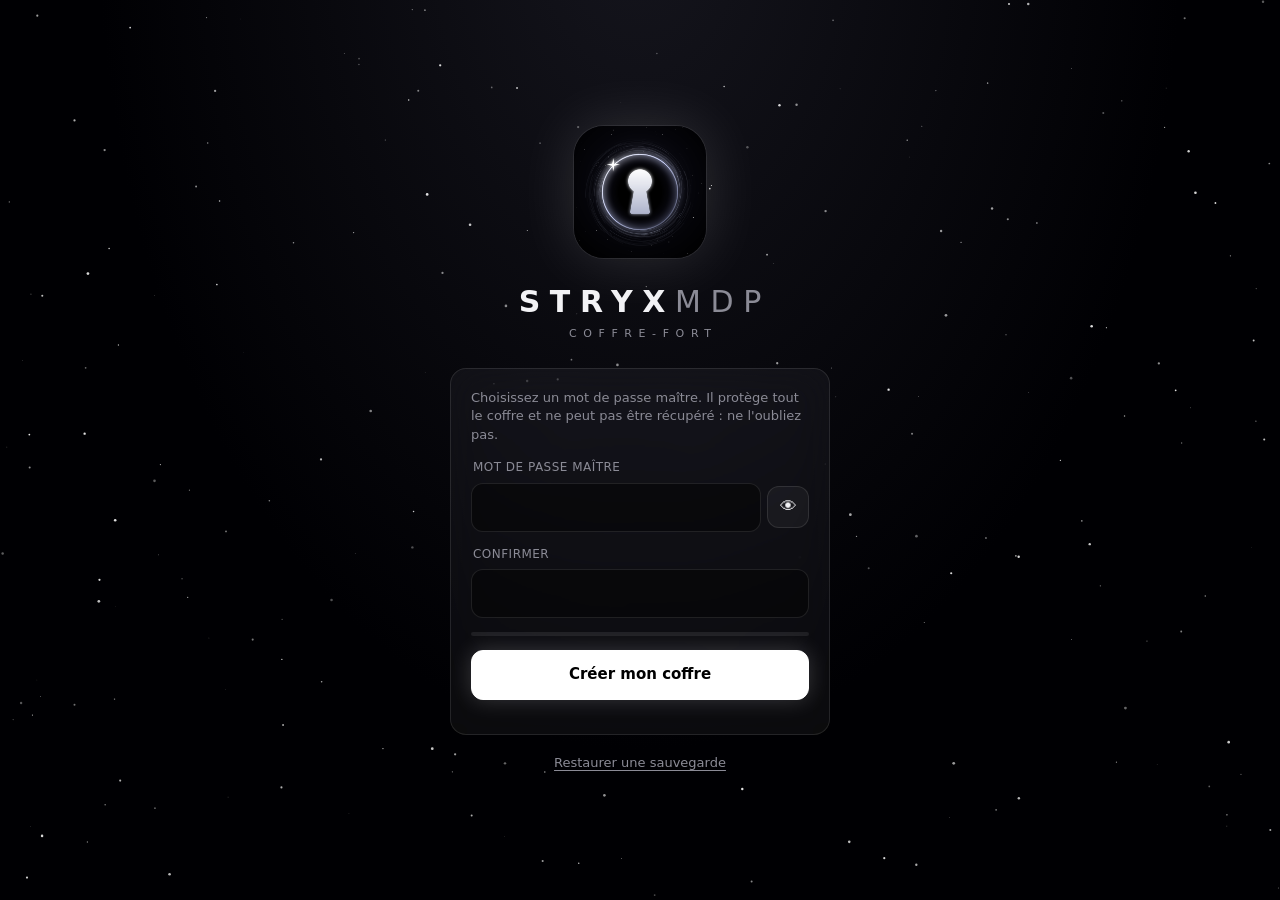
==== commit 2d17241f: "StryxMDP : supprimer un planning semaine par semaine Bouton « Supprimer la semaine du … » sous le pl" ====
--- a/stryxmdp/index.html
+++ b/stryxmdp/index.html
@@ -125,6 +125,7 @@
         <p class="muted">Envoie une photo de ton planning à Claude : il te donnera un <b>code planning</b> à coller ici.</p>
       </div>
       <button class="btn plan-import" id="plan-import" type="button">📋 Coller un code planning</button>
+      <button class="btn danger plan-remove" id="plan-remove" type="button" hidden></button>
       <p class="muted small plan-foot" id="plan-foot"></p>
     </div>
   </section>
@@ -311,7 +312,7 @@
       <textarea id="plan-code" rows="5" class="mono" placeholder="STRYXPLAN:…" spellcheck="false" autocapitalize="off"></textarea>
       <p id="plan-error" class="error" role="alert"></p>
       <div class="row">
-        <button type="button" class="btn danger" id="plan-clear" hidden>Effacer</button>
+        <button type="button" class="btn danger" id="plan-clear" hidden>Tout effacer</button>
         <button type="button" class="btn" data-close>Annuler</button>
         <button type="submit" class="btn primary">Ajouter</button>
       </div>
--- a/stryxmdp/style.css
+++ b/stryxmdp/style.css
@@ -332,6 +332,7 @@
 .rest-chip { font-size: 12px; padding: 4px 10px; border-radius: 999px; border: 1px solid var(--stroke); color: var(--muted); }
 .rest-chip.me { color: var(--me); border-color: rgba(255, 214, 10, 0.5); }
 .plan-import { display: block; width: 100%; margin-top: 16px; }
+.plan-remove { display: block; width: 100%; margin-top: 10px; font-size: 14px; }
 #plan-code { font-size: 13px; word-break: break-all; }
 
 /* ---------- Mise à jour ---------- */
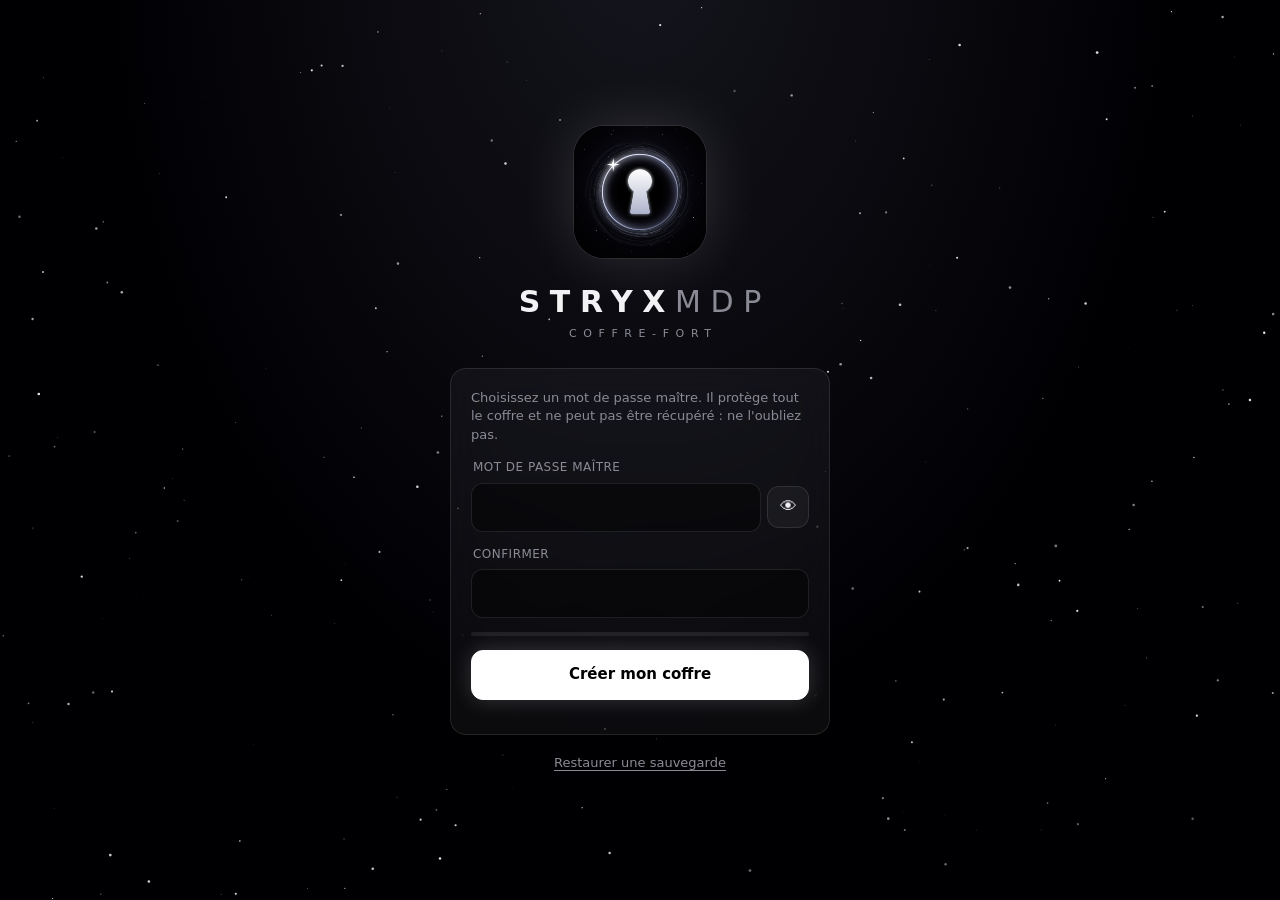
==== commit b3131357: "StryxMDP : lecture des codes planning plus robuste - Accepte les codes non compressés (pour les télé" ====
--- a/stryxmdp/index.html
+++ b/stryxmdp/index.html
@@ -311,6 +311,7 @@
       <p class="muted small">Collez le code planning envoyé par Claude. Il est enregistré uniquement sur ce téléphone, chiffré dans votre coffre.</p>
       <textarea id="plan-code" rows="5" class="mono" placeholder="STRYXPLAN:…" spellcheck="false" autocapitalize="off"></textarea>
       <p id="plan-error" class="error" role="alert"></p>
+      <p class="muted small" id="plan-version"></p>
       <div class="row">
         <button type="button" class="btn danger" id="plan-clear" hidden>Tout effacer</button>
         <button type="button" class="btn" data-close>Annuler</button>
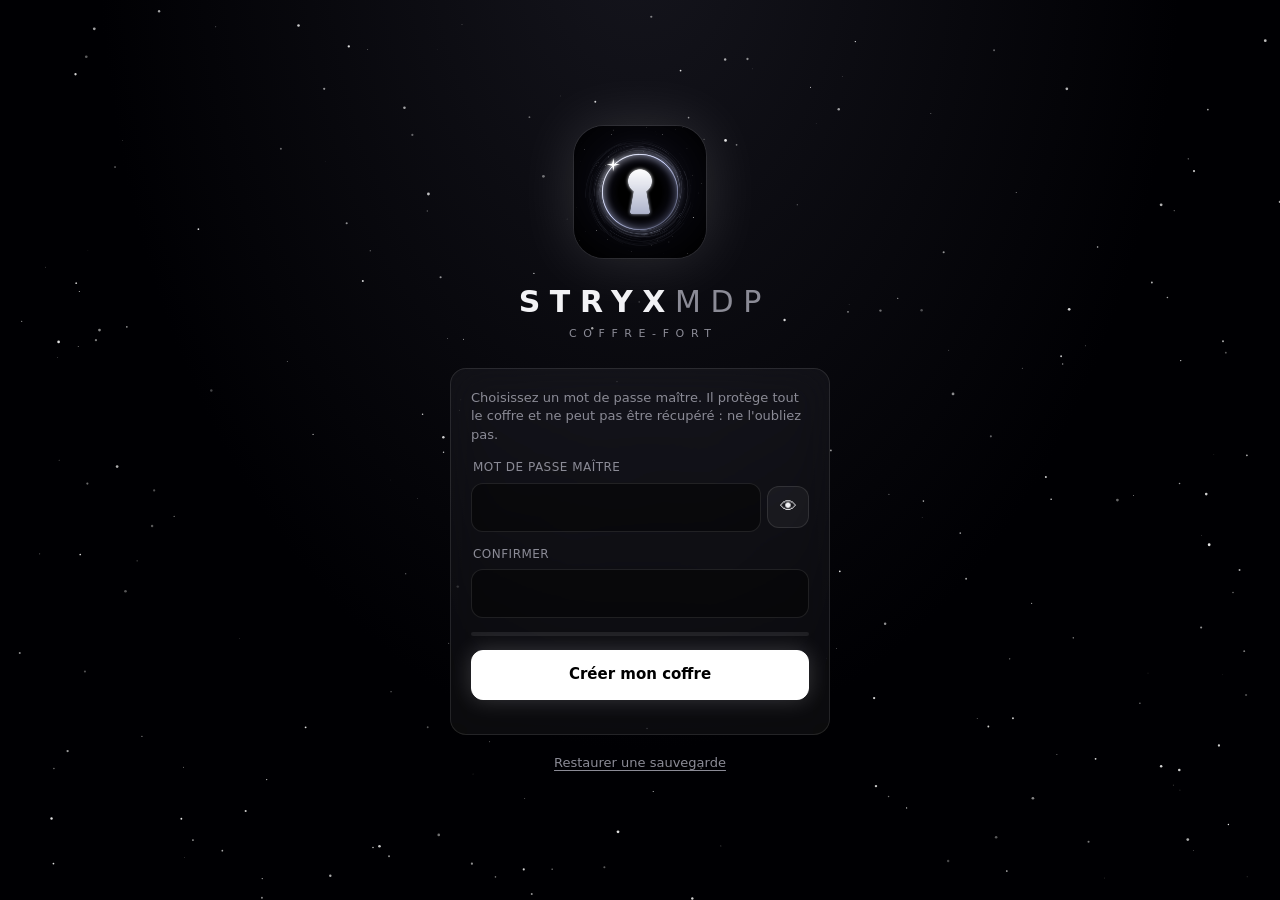
==== commit 64dc92bb: "StryxMDP : protection d'écran désactivable (stream Discord) La protection FLAG_SECURE (écran noir en" ====
--- a/stryxmdp/index.html
+++ b/stryxmdp/index.html
@@ -215,6 +215,7 @@
           <option value="0">Jamais (déconseillé)</option>
         </select>
       </label>
+      <button class="tile glass" id="s-screen" hidden><b id="s-screen-title"></b><span id="s-screen-sub"></span></button>
       <button class="tile glass" id="s-bio" hidden><b id="s-bio-title">Empreinte digitale</b><span id="s-bio-sub"></span></button>
       <button class="tile glass" id="s-update" hidden><b>Mises à jour</b><span id="s-update-sub"></span></button>
       <button class="tile glass" id="s-csv"><b>Importer des mots de passe (CSV)</b><span>Depuis Google / Chrome, Brave, Firefox, Bitwarden, LastPass…</span></button>
--- a/stryxmdp/style.css
+++ b/stryxmdp/style.css
@@ -243,6 +243,8 @@
 .tile span { font-size: 12px; color: var(--muted); }
 .tile:active { border-color: var(--stroke-hi); }
 .tile.danger b { color: var(--danger); }
+.tile.warn-tile { border-color: rgba(255, 181, 71, 0.5); }
+.tile.warn-tile b { color: #ffb547; }
 
 /* ---------- Onglets ---------- */
 .tabs { display: flex; padding: 4px; gap: 4px; margin-bottom: 12px; border-radius: 14px; }
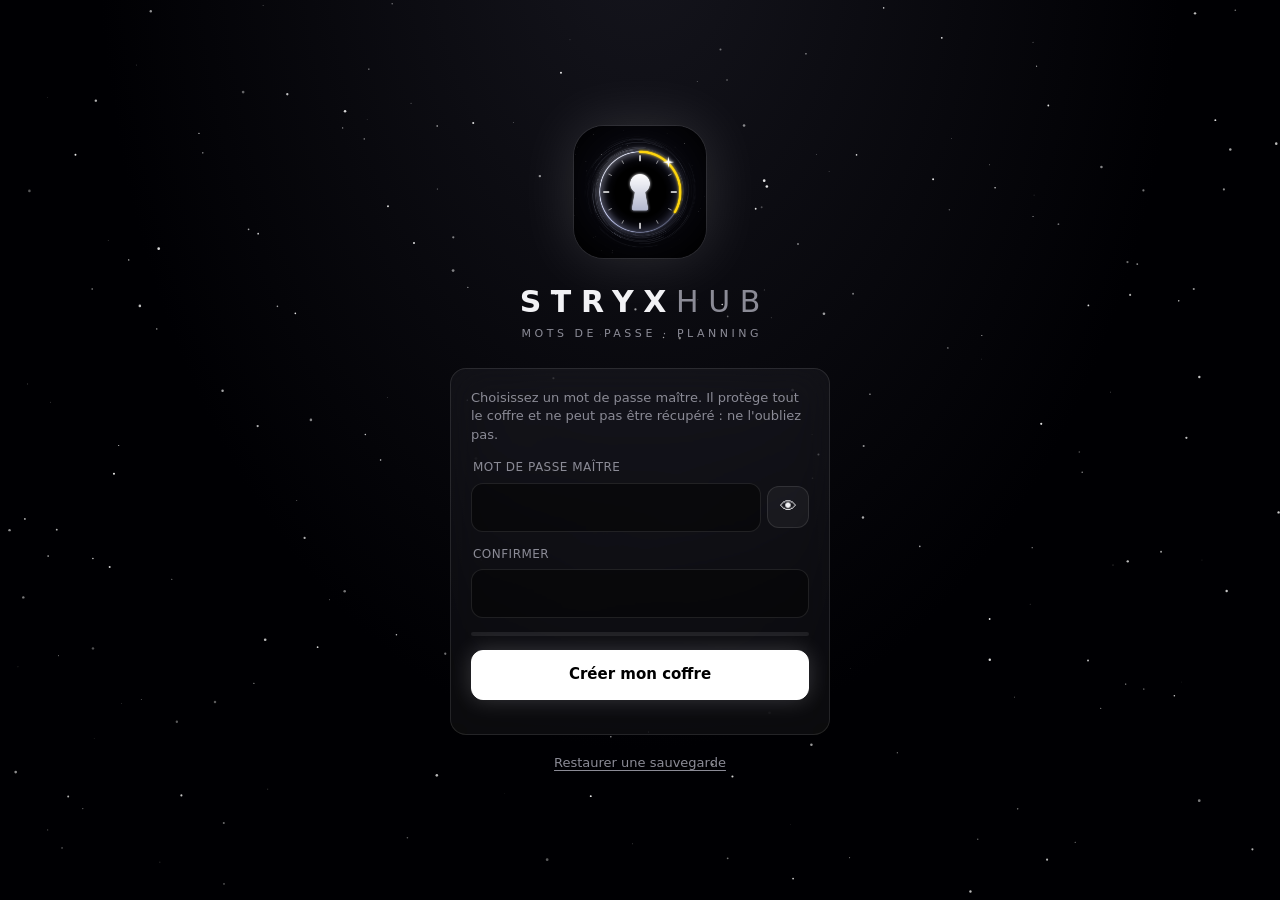
==== commit 543a645b: "Stryx Hub : nouveau nom et nouveau logo - L'appli s'appelle désormais Stryx Hub (mots de passe + pla" ====
--- a/stryxmdp/index.html
+++ b/stryxmdp/index.html
@@ -7,9 +7,9 @@
   <meta name="color-scheme" content="dark">
   <meta name="apple-mobile-web-app-capable" content="yes">
   <meta name="apple-mobile-web-app-status-bar-style" content="black-translucent">
-  <meta name="apple-mobile-web-app-title" content="StryxMDP">
+  <meta name="apple-mobile-web-app-title" content="Stryx Hub">
   <meta http-equiv="Content-Security-Policy" content="default-src 'self'; script-src 'self'; style-src 'self'; img-src 'self' data:; connect-src 'self'; object-src 'none'; base-uri 'none'; form-action 'none'">
-  <title>StryxMDP</title>
+  <title>Stryx Hub</title>
   <link rel="manifest" href="manifest.webmanifest">
   <link rel="icon" href="icons/icon-192.png">
   <link rel="apple-touch-icon" href="icons/apple-touch-icon.png">
@@ -33,8 +33,8 @@
   <section id="lock" class="screen">
     <div class="lock-inner">
       <img src="icons/icon-512.png" alt="" class="vortex">
-      <h1 class="brand">STRYX<span>MDP</span></h1>
-      <p class="sub" id="lock-sub">COFFRE-FORT</p>
+      <h1 class="brand">STRYX<span>HUB</span></h1>
+      <p class="sub" id="lock-sub">MOTS DE PASSE · PLANNING</p>
 
       <form id="lock-form" class="glass lock-card" autocomplete="off">
         <p id="lock-hint" class="hint"></p>
@@ -62,7 +62,7 @@
   <!-- ===== Coffre ===== -->
   <section id="vault" class="screen" hidden>
     <header class="topbar">
-      <div class="brand-sm"><img src="icons/icon-192.png" alt="">STRYX<span>MDP</span></div>
+      <div class="brand-sm"><img src="icons/icon-192.png" alt="">STRYX<span>HUB</span></div>
       <button class="icon-btn" id="settings-btn" aria-label="Paramètres">⚙</button>
       <button class="icon-btn" id="lock-now" aria-label="Verrouiller">🔒</button>
     </header>
@@ -223,7 +223,7 @@
       <button class="tile glass" id="s-import"><b>Importer une sauvegarde</b><span>Remplace le coffre actuel</span></button>
       <button class="tile glass" id="s-change"><b>Changer le mot de passe maître</b><span>Rechiffre tout le coffre</span></button>
       <button class="tile glass danger" id="s-wipe"><b>Effacer le coffre</b><span>Supprime toutes les données de cet appareil</span></button>
-      <p class="muted small">StryxMDP fonctionne 100 % hors ligne. Vos données restent sur ce téléphone, chiffrées en AES-256-GCM. Sans le mot de passe maître, elles sont irrécupérables.</p>
+      <p class="muted small">Stryx Hub fonctionne 100 % hors ligne. Vos données restent sur ce téléphone, chiffrées en AES-256-GCM. Sans le mot de passe maître, elles sont irrécupérables.</p>
       <div class="row"><button class="btn" data-close>Fermer</button></div>
     </div>
   </div>
@@ -249,11 +249,11 @@
   <div class="sheet" id="ios-sheet" hidden>
     <div class="sheet-body glass">
       <div class="grab"></div>
-      <h2>Ajouter StryxMDP à l'écran d'accueil</h2>
+      <h2>Ajouter Stryx Hub à l'écran d'accueil</h2>
       <ol class="steps">
         <li>Touchez le bouton <b>Partager</b> en bas de Safari.</li>
         <li>Faites défiler et choisissez <b>Sur l'écran d'accueil</b>.</li>
-        <li>Touchez <b>Ajouter</b> : l'icône StryxMDP apparaît sur votre téléphone.</li>
+        <li>Touchez <b>Ajouter</b> : l'icône Stryx Hub apparaît sur votre téléphone.</li>
       </ol>
       <p class="muted small">Sur iPhone, l'installation n'est possible que depuis Safari.</p>
       <div class="row"><button class="btn primary" data-close>Compris</button></div>
@@ -266,7 +266,7 @@
       <div class="grab"></div>
       <div class="bio-ico" aria-hidden="true"><svg viewBox="0 0 24 24" fill="none" stroke="currentColor" stroke-width="1.6" stroke-linecap="round" class="fp" aria-hidden="true"><path d="M5.2 8.6A8 8 0 0 1 18.8 8.6"/><path d="M3.6 12.4a8.6 8.6 0 0 1 .6-2.2"/><path d="M8 20.4a12 12 0 0 1-1.6-6.2 5.6 5.6 0 0 1 11.2 0v.6"/><path d="M12 14.2v.8a10 10 0 0 0 2.2 6.2"/><path d="M9.2 14.2a2.8 2.8 0 0 1 5.6 0v1a7.4 7.4 0 0 0 1 3.6"/><path d="M17.6 18.6a12 12 0 0 0 .6-2.2"/><path d="M6.6 4.8a10.4 10.4 0 0 1 10.8 0"/><path d="M11 20.8a14 14 0 0 1-1.6-5.4"/></svg></div>
       <h2>Déverrouiller avec l'empreinte ?</h2>
-      <p class="muted">Ouvrez StryxMDP d'un simple toucher du doigt. Votre mot de passe maître reste chiffré par la puce de sécurité du téléphone, et seule une empreinte enregistrée peut le débloquer.</p>
+      <p class="muted">Ouvrez Stryx Hub d'un simple toucher du doigt. Votre mot de passe maître reste chiffré par la puce de sécurité du téléphone, et seule une empreinte enregistrée peut le débloquer.</p>
       <label class="field" id="bio-pw-field"><span>Mot de passe maître</span><input id="bio-pw" type="password" autocomplete="current-password"></label>
       <p id="bio-error" class="error" role="alert"></p>
       <div class="row">
--- a/stryxmdp/style.css
+++ b/stryxmdp/style.css
@@ -53,7 +53,7 @@
 @keyframes float { 50% { transform: translateY(-6px); box-shadow: 0 0 80px rgba(255, 255, 255, 0.22), 0 0 0 1px rgba(255, 255, 255, 0.1); } }
 .brand { margin: 22px 0 0; font-size: 30px; font-weight: 800; letter-spacing: 0.32em; padding-left: 0.32em; }
 .brand span { color: var(--muted); font-weight: 300; }
-.sub { margin: 2px 0 26px; font-size: 11px; letter-spacing: 0.6em; padding-left: 0.6em; color: var(--muted); }
+.sub { margin: 2px 0 26px; font-size: 11px; letter-spacing: 0.32em; padding-left: 0.32em; color: var(--muted); }
 .lock-card { width: 100%; padding: 20px; display: flex; flex-direction: column; gap: 14px; }
 .lock-card.shake { animation: shake 0.35s; }
 @keyframes shake { 20%, 60% { transform: translateX(-8px); } 40%, 80% { transform: translateX(8px); } }
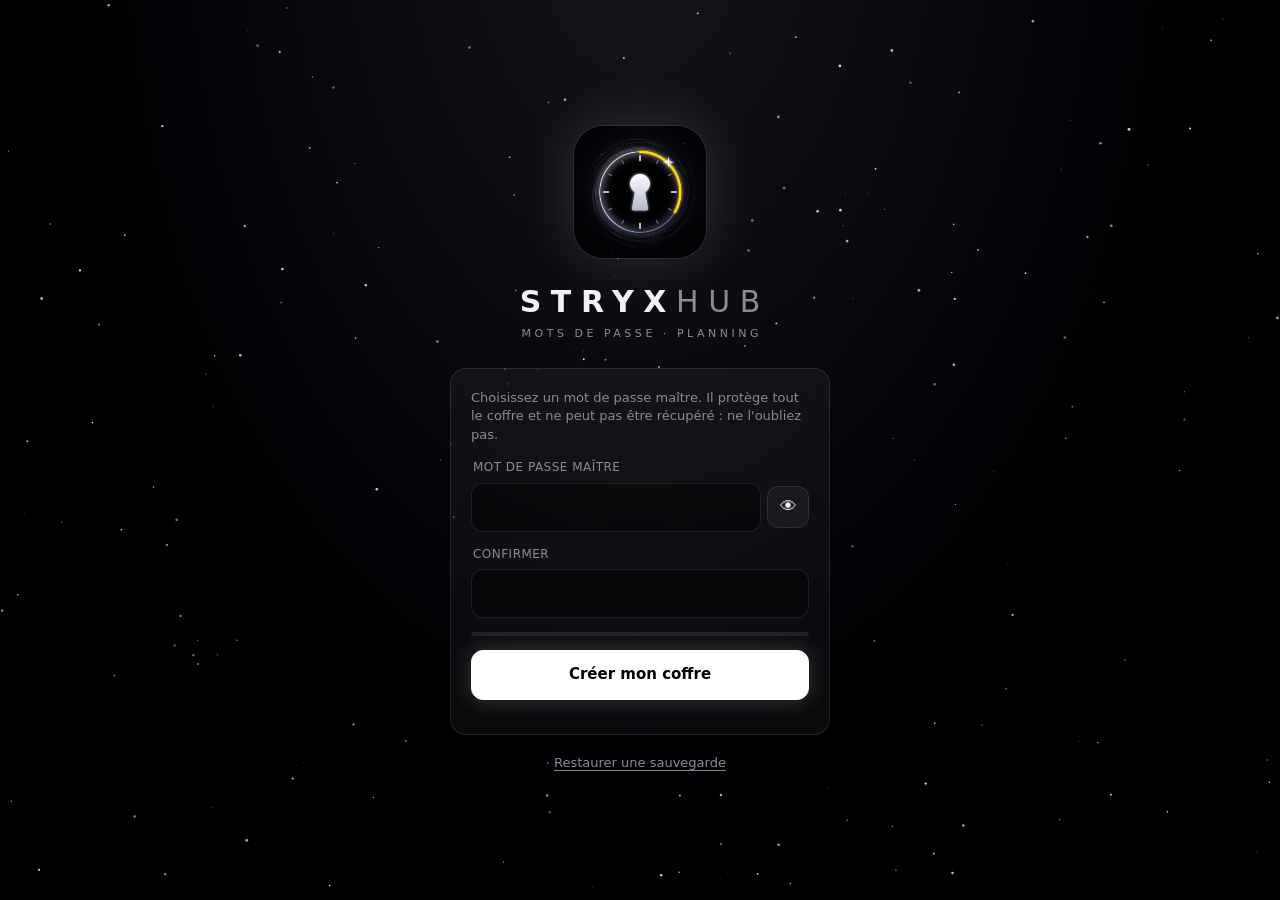
==== commit 1d870166: "Stryx Hub : logos des sites dans la liste des mots de passe - Logo de chaque site (liste, fiche déta" ====
--- a/stryxmdp/index.html
+++ b/stryxmdp/index.html
@@ -8,7 +8,7 @@
   <meta name="apple-mobile-web-app-capable" content="yes">
   <meta name="apple-mobile-web-app-status-bar-style" content="black-translucent">
   <meta name="apple-mobile-web-app-title" content="Stryx Hub">
-  <meta http-equiv="Content-Security-Policy" content="default-src 'self'; script-src 'self'; style-src 'self'; img-src 'self' data:; connect-src 'self'; object-src 'none'; base-uri 'none'; form-action 'none'">
+  <meta http-equiv="Content-Security-Policy" content="default-src 'self'; script-src 'self'; style-src 'self'; img-src 'self' data: https://icons.duckduckgo.com; connect-src 'self'; object-src 'none'; base-uri 'none'; form-action 'none'">
   <title>Stryx Hub</title>
   <link rel="manifest" href="manifest.webmanifest">
   <link rel="icon" href="icons/icon-192.png">
@@ -215,6 +215,7 @@
           <option value="0">Jamais (déconseillé)</option>
         </select>
       </label>
+      <button class="tile glass" id="s-icons"><b id="s-icons-title"></b><span id="s-icons-sub"></span></button>
       <button class="tile glass" id="s-screen" hidden><b id="s-screen-title"></b><span id="s-screen-sub"></span></button>
       <button class="tile glass" id="s-bio" hidden><b id="s-bio-title">Empreinte digitale</b><span id="s-bio-sub"></span></button>
       <button class="tile glass" id="s-update" hidden><b>Mises à jour</b><span id="s-update-sub"></span></button>
--- a/stryxmdp/style.css
+++ b/stryxmdp/style.css
@@ -175,6 +175,8 @@
   text-shadow: 0 0 6px #000, 0 0 2px #000;
 }
 
+.avatar.has-icon { background: #fff; box-shadow: 0 0 0 1px var(--stroke), 0 0 14px rgba(255, 255, 255, 0.12); }
+.avatar img { width: 58%; height: 58%; object-fit: contain; border-radius: 4px; }
 .empty { text-align: center; padding: 60px 20px; }
 .empty p { margin: 4px 0; }
 
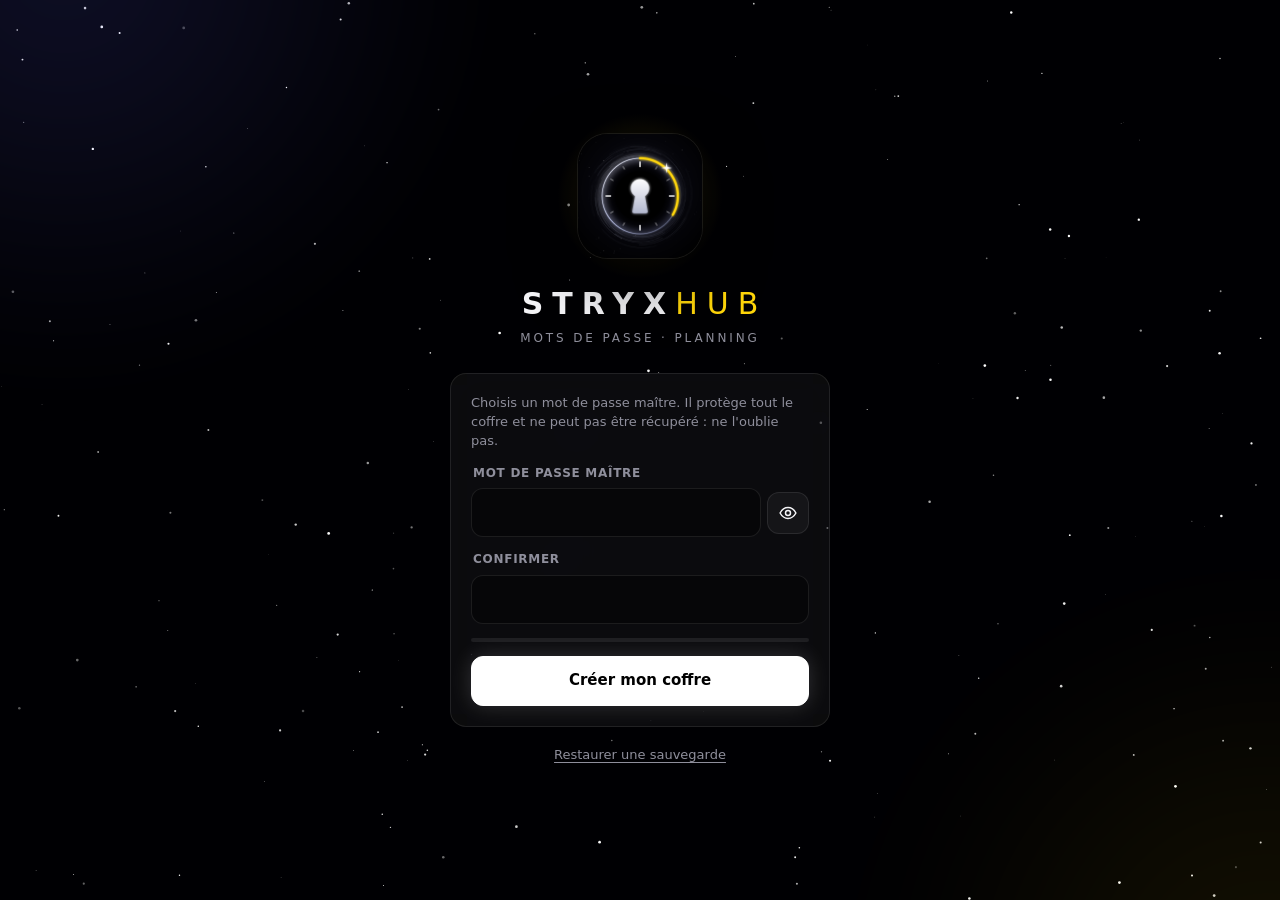
==== commit 78aafe6c: "Stryx Hub : refonte complète et planning automatique chiffré - Nouvelle interface : barre de navigat" ====
--- a/stryxmdp/index.html
+++ b/stryxmdp/index.html
@@ -16,33 +16,69 @@
   <link rel="stylesheet" href="style.css">
 </head>
 <body>
+  <!-- ===== Icônes (traits 24 px) ===== -->
+  <svg class="sprite" aria-hidden="true">
+    <symbol id="i-home" viewBox="0 0 24 24"><path d="M3.5 10.2 12 3.5l8.5 6.7V20a1 1 0 0 1-1 1H15v-6.2H9V21H4.5a1 1 0 0 1-1-1z"/></symbol>
+    <symbol id="i-key" viewBox="0 0 24 24"><circle cx="8" cy="15" r="4.5"/><path d="m11.2 11.8 8.3-8.3M16.5 6.5l2.5 2.5M14 9l2 2"/></symbol>
+    <symbol id="i-calendar" viewBox="0 0 24 24"><rect x="3.5" y="5" width="17" height="15.5" rx="2.5"/><path d="M3.5 10h17M8 3v4M16 3v4"/><path d="M8 14h2M14 14h2M8 17h2"/></symbol>
+    <symbol id="i-sliders" viewBox="0 0 24 24"><path d="M4 6h9M17 6h3M4 12h3M11 12h9M4 18h11M19 18h1"/><circle cx="15" cy="6" r="2"/><circle cx="9" cy="12" r="2"/><circle cx="17" cy="18" r="2"/></symbol>
+    <symbol id="i-lock" viewBox="0 0 24 24"><rect x="5" y="10.5" width="14" height="10" rx="2.5"/><path d="M8 10.5V7.5a4 4 0 0 1 8 0v3"/><path d="M12 14.5v2"/></symbol>
+    <symbol id="i-plus" viewBox="0 0 24 24"><path d="M12 5v14M5 12h14"/></symbol>
+    <symbol id="i-bolt" viewBox="0 0 24 24"><path d="M13.5 2.5 4.5 13.5H12l-1.5 8 9-11H12z"/></symbol>
+    <symbol id="i-search" viewBox="0 0 24 24"><circle cx="11" cy="11" r="6.5"/><path d="m20 20-4.2-4.2"/></symbol>
+    <symbol id="i-copy" viewBox="0 0 24 24"><rect x="8.5" y="8.5" width="12" height="12" rx="2.5"/><path d="M15.5 8.5V5a1.5 1.5 0 0 0-1.5-1.5H5A1.5 1.5 0 0 0 3.5 5v9A1.5 1.5 0 0 0 5 15.5h3.5"/></symbol>
+    <symbol id="i-eye" viewBox="0 0 24 24"><path d="M2.5 12S6 5.5 12 5.5 21.5 12 21.5 12 18 18.5 12 18.5 2.5 12 2.5 12z"/><circle cx="12" cy="12" r="3"/></symbol>
+    <symbol id="i-trash" viewBox="0 0 24 24"><path d="M4 6.5h16M9.5 6.5V4.5h5v2M18.5 6.5l-.9 13a1.5 1.5 0 0 1-1.5 1.5H7.9a1.5 1.5 0 0 1-1.5-1.5l-.9-13M10 11v6M14 11v6"/></symbol>
+    <symbol id="i-refresh" viewBox="0 0 24 24"><path d="M20 12a8 8 0 1 1-2.4-5.7L20 8.5M20 3.5v5h-5"/></symbol>
+    <symbol id="i-shield" viewBox="0 0 24 24"><path d="M12 3 19.5 6v5.5c0 4.7-3.2 8.2-7.5 9.5-4.3-1.3-7.5-4.8-7.5-9.5V6z"/><path d="m9 12 2.2 2.2L15.5 10"/></symbol>
+    <symbol id="i-finger" viewBox="0 0 24 24"><path d="M5.2 8.6A8 8 0 0 1 18.8 8.6"/><path d="M3.6 12.4a8.6 8.6 0 0 1 .6-2.2"/><path d="M8 20.4a12 12 0 0 1-1.6-6.2 5.6 5.6 0 0 1 11.2 0v.6"/><path d="M12 14.2v.8a10 10 0 0 0 2.2 6.2"/><path d="M9.2 14.2a2.8 2.8 0 0 1 5.6 0v1a7.4 7.4 0 0 0 1 3.6"/><path d="M17.6 18.6a12 12 0 0 0 .6-2.2"/><path d="M6.6 4.8a10.4 10.4 0 0 1 10.8 0"/></symbol>
+    <symbol id="i-download" viewBox="0 0 24 24"><path d="M12 3.5v11.5M7 10.5l5 5 5-5M4.5 20.5h15"/></symbol>
+    <symbol id="i-upload" viewBox="0 0 24 24"><path d="M12 15.5V4M7 8.5l5-5 5 5M4.5 20.5h15"/></symbol>
+    <symbol id="i-link" viewBox="0 0 24 24"><path d="M10 14a4 4 0 0 0 5.7 0l3.1-3.1a4 4 0 0 0-5.7-5.7l-1 1"/><path d="M14 10a4 4 0 0 0-5.7 0l-3.1 3.1a4 4 0 0 0 5.7 5.7l1-1"/></symbol>
+    <symbol id="i-users" viewBox="0 0 24 24"><circle cx="9" cy="8" r="3.5"/><path d="M2.5 20a6.5 6.5 0 0 1 13 0"/><path d="M16 4.6a3.5 3.5 0 0 1 0 6.8M21.5 20a6 6 0 0 0-3.8-5.6"/></symbol>
+    <symbol id="i-chev-r" viewBox="0 0 24 24"><path d="m9.5 6 6 6-6 6"/></symbol>
+    <symbol id="i-chev-l" viewBox="0 0 24 24"><path d="m14.5 6-6 6 6 6"/></symbol>
+    <symbol id="i-clock" viewBox="0 0 24 24"><circle cx="12" cy="12" r="8.5"/><path d="M12 7.5V12l3 2"/></symbol>
+    <symbol id="i-image" viewBox="0 0 24 24"><rect x="3.5" y="4.5" width="17" height="15" rx="2.5"/><circle cx="9" cy="10" r="1.8"/><path d="m20.5 16-4.5-4.5-8.5 8"/></symbol>
+    <symbol id="i-cast" viewBox="0 0 24 24"><rect x="3" y="4.5" width="18" height="12" rx="2"/><path d="M8.5 20.5h7M12 16.5v4"/></symbol>
+    <symbol id="i-file" viewBox="0 0 24 24"><path d="M14 3.5H6.5a1.5 1.5 0 0 0-1.5 1.5v14a1.5 1.5 0 0 0 1.5 1.5h11A1.5 1.5 0 0 0 19 19V8.5z"/><path d="M14 3.5v5h5M8.5 13h7M8.5 16.5h5"/></symbol>
+    <symbol id="i-update" viewBox="0 0 24 24"><circle cx="12" cy="12" r="8.5"/><path d="M12 7.5v8.5M8.5 12.5 12 16l3.5-3.5"/></symbol>
+    <symbol id="i-swap" viewBox="0 0 24 24"><path d="M4 8h14.5M15 4.5 18.5 8 15 11.5M20 16H5.5M9 12.5 5.5 16 9 19.5"/></symbol>
+    <symbol id="i-x" viewBox="0 0 24 24"><path d="M6 6l12 12M18 6 6 18"/></symbol>
+    <symbol id="i-alert" viewBox="0 0 24 24"><path d="M12 4 2.8 19.5h18.4z"/><path d="M12 10v4.5M12 17v.01"/></symbol>
+    <symbol id="i-clipboard" viewBox="0 0 24 24"><rect x="5" y="4.5" width="14" height="16.5" rx="2.5"/><path d="M9 4.5V3.5h6v1M8.5 10.5h7M8.5 14h7M8.5 17.5h4"/></symbol>
+    <symbol id="i-sparkle" viewBox="0 0 24 24"><path d="M12 3.5c.7 4.4 2.1 5.8 6.5 6.5-4.4.7-5.8 2.1-6.5 6.5-.7-4.4-2.1-5.8-6.5-6.5 4.4-.7 5.8-2.1 6.5-6.5zM18.5 15.5c.3 1.9.9 2.5 2.5 2.8-1.6.3-2.2.9-2.5 2.7-.3-1.8-.9-2.4-2.5-2.7 1.6-.3 2.2-.9 2.5-2.8z"/></symbol>
+  </svg>
+
   <canvas id="stars" aria-hidden="true"></canvas>
+  <div class="aurora" aria-hidden="true"><i></i><i></i></div>
 
   <!-- ===== Bandeau de mise à jour (application Android) ===== -->
-  <div id="update-bar" class="update-bar glass" role="status" hidden>
+  <div id="update-bar" class="update-bar" role="status" hidden>
+    <svg class="ic update-ic"><use href="#i-update"/></svg>
     <div class="update-txt">
       <b id="update-title">Mise à jour disponible</b>
       <span id="update-sub"></span>
     </div>
-    <button class="btn primary" id="update-go" type="button">Mettre à jour</button>
-    <button class="icon-btn" id="update-close" type="button" aria-label="Plus tard">✕</button>
+    <button class="btn primary sm" id="update-go" type="button">Mettre à jour</button>
+    <button class="icon-btn sm" id="update-close" type="button" aria-label="Plus tard"><svg class="ic"><use href="#i-x"/></svg></button>
     <div class="update-progress"><i id="update-progress"></i></div>
   </div>
 
   <!-- ===== Écran verrouillé / création ===== -->
   <section id="lock" class="screen">
     <div class="lock-inner">
-      <img src="icons/icon-512.png" alt="" class="vortex">
+      <div class="logo-wrap"><img src="icons/icon-512.png" alt="" class="logo"></div>
       <h1 class="brand">STRYX<span>HUB</span></h1>
-      <p class="sub" id="lock-sub">MOTS DE PASSE · PLANNING</p>
-
-      <form id="lock-form" class="glass lock-card" autocomplete="off">
+      <p class="tagline" id="lock-sub">Mots de passe · Planning</p>
+
+      <form id="lock-form" class="card lock-card" autocomplete="off">
         <p id="lock-hint" class="hint"></p>
         <label class="field">
           <span>Mot de passe maître</span>
           <div class="pw-wrap">
             <input id="master" type="password" required minlength="8" autocomplete="current-password" spellcheck="false">
-            <button type="button" class="icon-btn eye" data-toggle="master" aria-label="Afficher">👁</button>
+            <button type="button" class="icon-btn" data-toggle="master" aria-label="Afficher"><svg class="ic"><use href="#i-eye"/></svg></button>
           </div>
         </label>
         <label class="field" id="confirm-field" hidden>
@@ -51,88 +87,233 @@
         </label>
         <div id="strength-master" class="strength" hidden><i></i></div>
         <button class="btn primary" id="lock-btn" type="submit">Déverrouiller</button>
-        <button class="btn bio" id="bio-btn" type="button" hidden><svg viewBox="0 0 24 24" fill="none" stroke="currentColor" stroke-width="1.6" stroke-linecap="round" class="fp" aria-hidden="true"><path d="M5.2 8.6A8 8 0 0 1 18.8 8.6"/><path d="M3.6 12.4a8.6 8.6 0 0 1 .6-2.2"/><path d="M8 20.4a12 12 0 0 1-1.6-6.2 5.6 5.6 0 0 1 11.2 0v.6"/><path d="M12 14.2v.8a10 10 0 0 0 2.2 6.2"/><path d="M9.2 14.2a2.8 2.8 0 0 1 5.6 0v1a7.4 7.4 0 0 0 1 3.6"/><path d="M17.6 18.6a12 12 0 0 0 .6-2.2"/><path d="M6.6 4.8a10.4 10.4 0 0 1 10.8 0"/><path d="M11 20.8a14 14 0 0 1-1.6-5.4"/></svg> Empreinte digitale</button>
+        <button class="btn bio" id="bio-btn" type="button" hidden><svg class="ic"><use href="#i-finger"/></svg> Empreinte digitale</button>
         <p id="lock-error" class="error" role="alert"></p>
       </form>
-      <button id="install-btn" class="btn install" type="button" hidden>📲 Installer l'appli sur l'écran d'accueil</button>
+      <button id="install-btn" class="btn ghost" type="button" hidden><svg class="ic"><use href="#i-download"/></svg> Installer l'appli sur l'écran d'accueil</button>
       <button id="restore-btn" class="link" type="button">Restaurer une sauvegarde</button>
     </div>
   </section>
 
-  <!-- ===== Coffre ===== -->
+  <!-- ===== Application ===== -->
   <section id="vault" class="screen" hidden>
-    <header class="topbar">
-      <div class="brand-sm"><img src="icons/icon-192.png" alt="">STRYX<span>HUB</span></div>
-      <button class="icon-btn" id="settings-btn" aria-label="Paramètres">⚙</button>
-      <button class="icon-btn" id="lock-now" aria-label="Verrouiller">🔒</button>
+    <header class="appbar">
+      <div class="appbar-titles">
+        <small id="page-kicker"></small>
+        <h1 id="page-title">Accueil</h1>
+      </div>
+      <button class="icon-btn" id="lock-now" aria-label="Verrouiller"><svg class="ic"><use href="#i-lock"/></svg></button>
     </header>
 
-    <nav class="tabs glass" role="tablist">
-      <button class="tab active" role="tab" data-tab="pw">🔑 Mots de passe</button>
-      <button class="tab" role="tab" data-tab="plan">📅 Planning</button>
+    <main>
+      <!-- ----- Accueil ----- -->
+      <div class="page" id="page-home" data-title="Accueil">
+        <button class="card hero" id="home-next" type="button"></button>
+
+        <div class="grid2">
+          <button class="card week-card" id="home-week" type="button">
+            <div class="ring-wrap">
+              <svg class="ring" viewBox="0 0 100 100" aria-hidden="true">
+                <circle class="ring-bg" cx="50" cy="50" r="42"/>
+                <circle class="ring-fg" id="home-ring" cx="50" cy="50" r="42"/>
+              </svg>
+              <div class="ring-txt"><b id="home-hours">0h</b><small id="home-contract"></small></div>
+            </div>
+            <div class="bars" id="home-bars"></div>
+          </button>
+
+          <button class="card team-card" id="home-team" type="button">
+            <svg class="ic card-ic"><use href="#i-users"/></svg>
+            <b id="home-team-count">—</b>
+            <span id="home-team-sub">Ajoute un planning d'équipe</span>
+          </button>
+        </div>
+
+        <div class="card vault-card">
+          <div class="vault-head">
+            <div>
+              <small class="kicker">Coffre</small>
+              <b id="home-vault-count">0 identifiant</b>
+              <span id="home-vault-health" class="muted"></span>
+            </div>
+            <div class="health" id="home-health"><i></i></div>
+          </div>
+          <div class="quick">
+            <button class="btn" id="home-gen" type="button"><svg class="ic"><use href="#i-bolt"/></svg> Générer</button>
+            <button class="btn" id="home-add" type="button"><svg class="ic"><use href="#i-plus"/></svg> Ajouter</button>
+          </div>
+        </div>
+
+        <button class="sync-line" id="home-sync" type="button"></button>
+      </div>
+
+      <!-- ----- Mots de passe ----- -->
+      <div class="page" id="page-pw" data-title="Mots de passe" hidden>
+        <div class="search">
+          <svg class="ic"><use href="#i-search"/></svg>
+          <input id="search" type="search" placeholder="Rechercher un site, un identifiant…" autocomplete="off" spellcheck="false">
+        </div>
+        <nav class="chips" id="chips"></nav>
+        <div class="stats" id="stats"></div>
+        <ul id="list" class="list"></ul>
+        <div id="empty" class="empty" hidden>
+          <div class="empty-ic"><svg class="ic"><use href="#i-key"/></svg></div>
+          <p>Aucun mot de passe enregistré.</p>
+          <p class="muted">Touche <b>Générer</b> pour créer un mot de passe solide, ou <b>+</b> pour en ajouter un.</p>
+        </div>
+        <div class="pw-actions">
+          <button class="quick-gen" id="quick-gen" type="button"><svg class="ic"><use href="#i-bolt"/></svg> Générer un mot de passe</button>
+          <button class="fab" id="add-btn" type="button" aria-label="Ajouter"><svg class="ic"><use href="#i-plus"/></svg></button>
+        </div>
+      </div>
+
+      <!-- ----- Planning ----- -->
+      <div class="page" id="page-plan" data-title="Planning" hidden>
+        <nav class="seg" id="plan-mode" hidden>
+          <button class="active" data-mode="me" type="button">Mon planning</button>
+          <button data-mode="team" type="button"><svg class="ic"><use href="#i-users"/></svg> Équipe</button>
+        </nav>
+
+        <div id="plan-team" hidden>
+          <div class="week-nav">
+            <button class="icon-btn" id="team-prev" aria-label="Semaine précédente"><svg class="ic"><use href="#i-chev-l"/></svg></button>
+            <div class="week-label"><b id="team-title"></b><span id="team-sub"></span></div>
+            <button class="icon-btn" id="team-next" aria-label="Semaine suivante"><svg class="ic"><use href="#i-chev-r"/></svg></button>
+          </div>
+          <div class="day-strip" id="day-strip"></div>
+          <div class="team-sum" id="team-sum"></div>
+          <div class="timeline card" id="timeline"></div>
+          <div class="rest-list" id="rest-list"></div>
+        </div>
+
+        <div id="plan-me">
+          <div class="week-nav">
+            <button class="icon-btn" id="week-prev" aria-label="Semaine précédente"><svg class="ic"><use href="#i-chev-l"/></svg></button>
+            <div class="week-label"><b id="week-title"></b><span id="week-sub"></span></div>
+            <button class="icon-btn" id="week-next" aria-label="Semaine suivante"><svg class="ic"><use href="#i-chev-r"/></svg></button>
+          </div>
+          <button class="chip today-chip" id="week-today" type="button" hidden>Revenir à cette semaine</button>
+          <div class="plan-next card" id="plan-next" hidden></div>
+          <ul class="days" id="days"></ul>
+        </div>
+
+        <div class="empty" id="plan-empty" hidden>
+          <div class="empty-ic"><svg class="ic"><use href="#i-calendar"/></svg></div>
+          <p>Aucun planning pour l'instant.</p>
+          <p class="muted">Connecte le <b>planning automatique</b> une fois : Claude l'enverra ensuite directement ici.</p>
+        </div>
+
+        <div class="plan-tools">
+          <button class="btn" id="plan-sync-btn" type="button"><svg class="ic"><use href="#i-refresh"/></svg> <span id="plan-sync-label">Planning automatique</span></button>
+          <button class="btn" id="plan-import" type="button"><svg class="ic"><use href="#i-clipboard"/></svg> Coller un code</button>
+        </div>
+        <button class="btn danger plan-remove" id="plan-remove" type="button" hidden></button>
+        <p class="muted small plan-foot" id="plan-foot"></p>
+      </div>
+
+      <!-- ----- Réglages ----- -->
+      <div class="page" id="page-settings" data-title="Réglages" hidden>
+        <h3 class="set-title">Planning</h3>
+        <div class="set-group">
+          <button class="set-item" id="s-sync" type="button">
+            <span class="si-ic accent"><svg class="ic"><use href="#i-link"/></svg></span>
+            <span class="si-txt"><b id="s-sync-title">Planning automatique</b><small id="s-sync-sub"></small></span>
+            <svg class="ic si-chev"><use href="#i-chev-r"/></svg>
+          </button>
+          <button class="set-item" id="s-plancode" type="button">
+            <span class="si-ic"><svg class="ic"><use href="#i-clipboard"/></svg></span>
+            <span class="si-txt"><b>Coller un code planning</b><small>Si Claude t'a envoyé un code STRYXPLAN</small></span>
+            <svg class="ic si-chev"><use href="#i-chev-r"/></svg>
+          </button>
+        </div>
+
+        <h3 class="set-title">Sécurité</h3>
+        <div class="set-group">
+          <button class="set-item" id="s-bio" type="button" hidden>
+            <span class="si-ic"><svg class="ic"><use href="#i-finger"/></svg></span>
+            <span class="si-txt"><b id="s-bio-title">Empreinte digitale</b><small id="s-bio-sub"></small></span>
+            <span class="switch" id="s-bio-switch"></span>
+          </button>
+          <label class="set-item" for="s-autolock">
+            <span class="si-ic"><svg class="ic"><use href="#i-clock"/></svg></span>
+            <span class="si-txt"><b>Verrouillage auto</b><small>Après un moment sans utiliser l'appli</small></span>
+            <select id="s-autolock">
+              <option value="60">1 min</option>
+              <option value="300">5 min</option>
+              <option value="900">15 min</option>
+              <option value="0">Jamais</option>
+            </select>
+          </label>
+          <button class="set-item" id="s-change" type="button">
+            <span class="si-ic"><svg class="ic"><use href="#i-key"/></svg></span>
+            <span class="si-txt"><b>Mot de passe maître</b><small>Le changer (rechiffre tout le coffre)</small></span>
+            <svg class="ic si-chev"><use href="#i-chev-r"/></svg>
+          </button>
+          <button class="set-item" id="s-screen" type="button" hidden>
+            <span class="si-ic"><svg class="ic"><use href="#i-cast"/></svg></span>
+            <span class="si-txt"><b id="s-screen-title">Protection d'écran</b><small id="s-screen-sub"></small></span>
+            <span class="switch" id="s-screen-switch"></span>
+          </button>
+        </div>
+
+        <h3 class="set-title">Données</h3>
+        <div class="set-group">
+          <button class="set-item" id="s-csv" type="button">
+            <span class="si-ic"><svg class="ic"><use href="#i-file"/></svg></span>
+            <span class="si-txt"><b>Importer des mots de passe (CSV)</b><small>Google, Chrome, Brave, Firefox, Bitwarden…</small></span>
+            <svg class="ic si-chev"><use href="#i-chev-r"/></svg>
+          </button>
+          <button class="set-item" id="s-export" type="button">
+            <span class="si-ic"><svg class="ic"><use href="#i-download"/></svg></span>
+            <span class="si-txt"><b>Exporter une sauvegarde</b><small>Fichier chiffré : mots de passe + planning</small></span>
+            <svg class="ic si-chev"><use href="#i-chev-r"/></svg>
+          </button>
+          <button class="set-item" id="s-import" type="button">
+            <span class="si-ic"><svg class="ic"><use href="#i-upload"/></svg></span>
+            <span class="si-txt"><b>Importer une sauvegarde</b><small>Remplace le coffre actuel</small></span>
+            <svg class="ic si-chev"><use href="#i-chev-r"/></svg>
+          </button>
+        </div>
+
+        <h3 class="set-title">Affichage</h3>
+        <div class="set-group">
+          <button class="set-item" id="s-icons" type="button">
+            <span class="si-ic"><svg class="ic"><use href="#i-image"/></svg></span>
+            <span class="si-txt"><b id="s-icons-title">Logos des sites</b><small id="s-icons-sub"></small></span>
+            <span class="switch" id="s-icons-switch"></span>
+          </button>
+        </div>
+
+        <h3 class="set-title">Application</h3>
+        <div class="set-group">
+          <button class="set-item" id="s-update" type="button" hidden>
+            <span class="si-ic"><svg class="ic"><use href="#i-update"/></svg></span>
+            <span class="si-txt"><b>Mises à jour</b><small id="s-update-sub"></small></span>
+            <svg class="ic si-chev"><use href="#i-chev-r"/></svg>
+          </button>
+          <button class="set-item danger" id="s-wipe" type="button">
+            <span class="si-ic"><svg class="ic"><use href="#i-trash"/></svg></span>
+            <span class="si-txt"><b>Effacer le coffre</b><small>Supprime toutes les données de ce téléphone</small></span>
+            <svg class="ic si-chev"><use href="#i-chev-r"/></svg>
+          </button>
+        </div>
+
+        <p class="muted small set-foot"><svg class="ic"><use href="#i-shield"/></svg> Tout est chiffré sur ce téléphone (AES-256-GCM). Sans le mot de passe maître, personne ne peut lire ton coffre, pas même Claude.</p>
+      </div>
+    </main>
+
+    <!-- ----- Barre de navigation ----- -->
+    <nav class="tabbar" id="tabbar">
+      <button class="tab active" data-page="home" type="button"><svg class="ic"><use href="#i-home"/></svg><span>Accueil</span></button>
+      <button class="tab" data-page="pw" type="button"><svg class="ic"><use href="#i-key"/></svg><span>Mots de passe</span></button>
+      <button class="tab" data-page="plan" type="button"><svg class="ic"><use href="#i-calendar"/></svg><span>Planning</span></button>
+      <button class="tab" data-page="settings" type="button"><svg class="ic"><use href="#i-sliders"/></svg><span>Réglages</span></button>
     </nav>
-
-    <div id="tab-pw">
-    <div class="search glass">
-      <span>⌕</span>
-      <input id="search" type="search" placeholder="Rechercher…" autocomplete="off" spellcheck="false">
-    </div>
-
-    <nav class="chips" id="chips"></nav>
-
-    <div class="stats" id="stats"></div>
-    <ul id="list" class="list"></ul>
-    <div id="empty" class="empty" hidden>
-      <p>Aucun mot de passe enregistré.</p>
-      <p class="muted">Touchez <b>⚡ Générer</b> pour créer un mot de passe solide, ou <b>+</b> pour en ajouter un.</p>
-    </div>
-
-    <button class="quick-gen" id="quick-gen">⚡ Générer un mot de passe</button>
-    <button class="fab" id="add-btn" aria-label="Ajouter">+</button>
-    </div>
-
-    <!-- ===== Page Planning ===== -->
-    <div id="tab-plan" hidden>
-      <nav class="plan-mode" id="plan-mode" hidden>
-        <button class="active" data-mode="me">Mon planning</button>
-        <button data-mode="team">👥 Équipe</button>
-      </nav>
-
-      <div id="plan-team" hidden>
-        <div class="week-nav">
-          <button class="icon-btn" id="team-prev" aria-label="Semaine précédente">‹</button>
-          <div class="week-label"><b id="team-title"></b><span id="team-sub"></span></div>
-          <button class="icon-btn" id="team-next" aria-label="Semaine suivante">›</button>
-        </div>
-        <div class="day-strip" id="day-strip"></div>
-        <div class="team-sum" id="team-sum"></div>
-        <div class="timeline glass" id="timeline"></div>
-        <div class="rest-list" id="rest-list"></div>
-      </div>
-
-      <div id="plan-me">
-      <div class="week-nav">
-        <button class="icon-btn" id="week-prev" aria-label="Semaine précédente">‹</button>
-        <div class="week-label"><b id="week-title"></b><span id="week-sub"></span></div>
-        <button class="icon-btn" id="week-next" aria-label="Semaine suivante">›</button>
-      </div>
-      <button class="chip today-chip" id="week-today" hidden>↺ Revenir à cette semaine</button>
-      <div class="plan-next glass" id="plan-next" hidden></div>
-      <ul class="days" id="days"></ul>
-      </div>
-      <div class="empty" id="plan-empty" hidden>
-        <p>Aucun planning pour l'instant.</p>
-        <p class="muted">Envoie une photo de ton planning à Claude : il te donnera un <b>code planning</b> à coller ici.</p>
-      </div>
-      <button class="btn plan-import" id="plan-import" type="button">📋 Coller un code planning</button>
-      <button class="btn danger plan-remove" id="plan-remove" type="button" hidden></button>
-      <p class="muted small plan-foot" id="plan-foot"></p>
-    </div>
   </section>
 
   <!-- ===== Feuille : ajout / modification ===== -->
   <div class="sheet" id="edit-sheet" hidden>
-    <form class="sheet-body glass" id="edit-form" autocomplete="off">
+    <form class="sheet-body" id="edit-form" autocomplete="off">
       <div class="grab"></div>
       <h2 id="edit-title">Nouvel identifiant</h2>
       <label class="field"><span>Nom / site</span><input id="f-title" required maxlength="100" placeholder="Steam, Discord, Riot…"></label>
@@ -140,8 +321,8 @@
       <label class="field"><span>Mot de passe</span>
         <div class="pw-wrap">
           <input id="f-pass" type="password" maxlength="500" autocapitalize="off" spellcheck="false" autocomplete="new-password">
-          <button type="button" class="icon-btn eye" data-toggle="f-pass" aria-label="Afficher">👁</button>
-          <button type="button" class="icon-btn" id="gen-open" aria-label="Générer">⚡</button>
+          <button type="button" class="icon-btn" data-toggle="f-pass" aria-label="Afficher"><svg class="ic"><use href="#i-eye"/></svg></button>
+          <button type="button" class="icon-btn accent" id="gen-open" aria-label="Générer"><svg class="ic"><use href="#i-bolt"/></svg></button>
         </div>
       </label>
       <div id="strength-f" class="strength"><i></i></div>
@@ -160,16 +341,16 @@
 
   <!-- ===== Feuille : détail ===== -->
   <div class="sheet" id="view-sheet" hidden>
-    <div class="sheet-body glass">
+    <div class="sheet-body">
       <div class="grab"></div>
       <div class="view-head">
-        <div class="avatar" id="v-avatar"></div>
+        <div class="avatar lg" id="v-avatar"></div>
         <div><h2 id="v-title"></h2><p class="muted" id="v-cat"></p></div>
       </div>
-      <div class="kv"><span>Identifiant</span><b id="v-user"></b><button class="icon-btn" data-copy="user" aria-label="Copier">⧉</button></div>
+      <div class="kv"><span>Identifiant</span><b id="v-user"></b><button class="icon-btn sm" data-copy="user" aria-label="Copier l'identifiant"><svg class="ic"><use href="#i-copy"/></svg></button></div>
       <div class="kv"><span>Mot de passe</span><b id="v-pass" class="mono">••••••••</b>
-        <button class="icon-btn" id="v-eye" aria-label="Afficher">👁</button>
-        <button class="icon-btn" data-copy="pass" aria-label="Copier">⧉</button></div>
+        <button class="icon-btn sm" id="v-eye" aria-label="Afficher"><svg class="ic"><use href="#i-eye"/></svg></button>
+        <button class="icon-btn sm" data-copy="pass" aria-label="Copier le mot de passe"><svg class="ic"><use href="#i-copy"/></svg></button></div>
       <div class="kv" id="v-url-row"><span>Site</span><a id="v-url" target="_blank" rel="noopener noreferrer"></a></div>
       <div class="kv notes" id="v-notes-row"><span>Notes</span><p id="v-notes"></p></div>
       <p class="muted small" id="v-date"></p>
@@ -182,7 +363,7 @@
 
   <!-- ===== Feuille : générateur ===== -->
   <div class="sheet" id="gen-sheet" hidden>
-    <div class="sheet-body glass">
+    <div class="sheet-body">
       <div class="grab"></div>
       <h2>Générateur</h2>
       <div class="gen-out mono" id="gen-out" role="button" title="Toucher pour copier"></div>
@@ -195,43 +376,48 @@
         <label><input type="checkbox" id="g-sym" checked> !@#</label>
       </div>
       <div class="row">
-        <button class="btn" id="gen-again" aria-label="Regénérer">↻</button>
+        <button class="btn" id="gen-again" aria-label="Regénérer"><svg class="ic"><use href="#i-refresh"/></svg></button>
         <button class="btn" id="gen-copy">Copier</button>
         <button class="btn primary" id="gen-use">Utiliser</button>
       </div>
     </div>
   </div>
 
-  <!-- ===== Feuille : paramètres ===== -->
-  <div class="sheet" id="settings-sheet" hidden>
-    <div class="sheet-body glass">
-      <div class="grab"></div>
-      <h2>Paramètres</h2>
-      <label class="field"><span>Verrouillage auto</span>
-        <select id="s-autolock">
-          <option value="60">1 minute</option>
-          <option value="300">5 minutes</option>
-          <option value="900">15 minutes</option>
-          <option value="0">Jamais (déconseillé)</option>
-        </select>
-      </label>
-      <button class="tile glass" id="s-icons"><b id="s-icons-title"></b><span id="s-icons-sub"></span></button>
-      <button class="tile glass" id="s-screen" hidden><b id="s-screen-title"></b><span id="s-screen-sub"></span></button>
-      <button class="tile glass" id="s-bio" hidden><b id="s-bio-title">Empreinte digitale</b><span id="s-bio-sub"></span></button>
-      <button class="tile glass" id="s-update" hidden><b>Mises à jour</b><span id="s-update-sub"></span></button>
-      <button class="tile glass" id="s-csv"><b>Importer des mots de passe (CSV)</b><span>Depuis Google / Chrome, Brave, Firefox, Bitwarden, LastPass…</span></button>
-      <button class="tile glass" id="s-export"><b>Exporter une sauvegarde</b><span>Fichier chiffré avec votre mot de passe maître</span></button>
-      <button class="tile glass" id="s-import"><b>Importer une sauvegarde</b><span>Remplace le coffre actuel</span></button>
-      <button class="tile glass" id="s-change"><b>Changer le mot de passe maître</b><span>Rechiffre tout le coffre</span></button>
-      <button class="tile glass danger" id="s-wipe"><b>Effacer le coffre</b><span>Supprime toutes les données de cet appareil</span></button>
-      <p class="muted small">Stryx Hub fonctionne 100 % hors ligne. Vos données restent sur ce téléphone, chiffrées en AES-256-GCM. Sans le mot de passe maître, elles sont irrécupérables.</p>
-      <div class="row"><button class="btn" data-close>Fermer</button></div>
+  <!-- ===== Feuille : planning automatique ===== -->
+  <div class="sheet" id="sync-sheet" hidden>
+    <div class="sheet-body">
+      <div class="grab"></div>
+      <div class="sheet-ic accent"><svg class="ic"><use href="#i-link"/></svg></div>
+      <h2 class="center">Planning automatique</h2>
+      <div id="sync-off">
+        <p class="muted center">Claude envoie ton planning <b>directement dans l'appli</b> : plus besoin de coller de code. Il est chiffré pour <b>ce téléphone uniquement</b>, personne d'autre ne peut le lire.</p>
+        <ol class="steps">
+          <li>Touche <b>Connecter ce téléphone</b>.</li>
+          <li>Copie le code de liaison et envoie-le à Claude <b>une seule fois</b>.</li>
+          <li>Ensuite, chaque nouveau planning arrive tout seul à l'ouverture de l'appli.</li>
+        </ol>
+      </div>
+      <div id="sync-on" hidden>
+        <p class="muted small" id="sync-intro">Envoie ce code à Claude <b>une seule fois</b> (c'est une clé publique, elle ne permet pas de lire ton coffre) :</p>
+        <div class="code-box mono" id="sync-code" role="button" title="Toucher pour copier"></div>
+        <div class="sync-state" id="sync-status"></div>
+      </div>
+      <p id="sync-error" class="error" role="alert"></p>
+      <div class="row" id="sync-actions-off">
+        <button type="button" class="btn" data-close>Plus tard</button>
+        <button type="button" class="btn primary" id="sync-link">Connecter ce téléphone</button>
+      </div>
+      <div class="row" id="sync-actions-on" hidden>
+        <button type="button" class="btn danger" id="sync-unlink" aria-label="Déconnecter"><svg class="ic"><use href="#i-trash"/></svg></button>
+        <button type="button" class="btn" id="sync-copy"><svg class="ic"><use href="#i-copy"/></svg> Copier le code</button>
+        <button type="button" class="btn primary" id="sync-refresh"><svg class="ic"><use href="#i-refresh"/></svg> Actualiser</button>
+      </div>
     </div>
   </div>
 
   <!-- ===== Feuille : changement du mot de passe maître ===== -->
   <div class="sheet" id="pw-sheet" hidden>
-    <form class="sheet-body glass" id="pw-form" autocomplete="off">
+    <form class="sheet-body" id="pw-form" autocomplete="off">
       <div class="grab"></div>
       <h2>Mot de passe maître</h2>
       <label class="field"><span>Actuel</span><input id="pw-old" type="password" required autocomplete="current-password"></label>
@@ -248,13 +434,13 @@
 
   <!-- ===== Feuille : installation iPhone ===== -->
   <div class="sheet" id="ios-sheet" hidden>
-    <div class="sheet-body glass">
+    <div class="sheet-body">
       <div class="grab"></div>
       <h2>Ajouter Stryx Hub à l'écran d'accueil</h2>
       <ol class="steps">
-        <li>Touchez le bouton <b>Partager</b> en bas de Safari.</li>
-        <li>Faites défiler et choisissez <b>Sur l'écran d'accueil</b>.</li>
-        <li>Touchez <b>Ajouter</b> : l'icône Stryx Hub apparaît sur votre téléphone.</li>
+        <li>Touche le bouton <b>Partager</b> en bas de Safari.</li>
+        <li>Fais défiler et choisis <b>Sur l'écran d'accueil</b>.</li>
+        <li>Touche <b>Ajouter</b> : l'icône Stryx Hub apparaît sur ton téléphone.</li>
       </ol>
       <p class="muted small">Sur iPhone, l'installation n'est possible que depuis Safari.</p>
       <div class="row"><button class="btn primary" data-close>Compris</button></div>
@@ -263,11 +449,11 @@
 
   <!-- ===== Feuille : activer l'empreinte ===== -->
   <div class="sheet" id="bio-sheet" hidden>
-    <form class="sheet-body glass" id="bio-form" autocomplete="off">
-      <div class="grab"></div>
-      <div class="bio-ico" aria-hidden="true"><svg viewBox="0 0 24 24" fill="none" stroke="currentColor" stroke-width="1.6" stroke-linecap="round" class="fp" aria-hidden="true"><path d="M5.2 8.6A8 8 0 0 1 18.8 8.6"/><path d="M3.6 12.4a8.6 8.6 0 0 1 .6-2.2"/><path d="M8 20.4a12 12 0 0 1-1.6-6.2 5.6 5.6 0 0 1 11.2 0v.6"/><path d="M12 14.2v.8a10 10 0 0 0 2.2 6.2"/><path d="M9.2 14.2a2.8 2.8 0 0 1 5.6 0v1a7.4 7.4 0 0 0 1 3.6"/><path d="M17.6 18.6a12 12 0 0 0 .6-2.2"/><path d="M6.6 4.8a10.4 10.4 0 0 1 10.8 0"/><path d="M11 20.8a14 14 0 0 1-1.6-5.4"/></svg></div>
-      <h2>Déverrouiller avec l'empreinte ?</h2>
-      <p class="muted">Ouvrez Stryx Hub d'un simple toucher du doigt. Votre mot de passe maître reste chiffré par la puce de sécurité du téléphone, et seule une empreinte enregistrée peut le débloquer.</p>
+    <form class="sheet-body" id="bio-form" autocomplete="off">
+      <div class="grab"></div>
+      <div class="sheet-ic"><svg class="ic"><use href="#i-finger"/></svg></div>
+      <h2 class="center">Déverrouiller avec l'empreinte ?</h2>
+      <p class="muted center">Ouvre Stryx Hub d'un simple toucher du doigt. Ton mot de passe maître reste chiffré par la puce de sécurité du téléphone, et seule une empreinte enregistrée peut le débloquer.</p>
       <label class="field" id="bio-pw-field"><span>Mot de passe maître</span><input id="bio-pw" type="password" autocomplete="current-password"></label>
       <p id="bio-error" class="error" role="alert"></p>
       <div class="row">
@@ -279,13 +465,13 @@
 
   <!-- ===== Feuille : import CSV ===== -->
   <div class="sheet" id="csv-sheet" hidden>
-    <div class="sheet-body glass">
+    <div class="sheet-body">
       <div class="grab"></div>
       <h2>Importer des mots de passe</h2>
       <div id="csv-intro">
-        <p class="muted small">Exportez vos mots de passe en fichier <b>.csv</b> depuis votre ancien gestionnaire, puis choisissez-le ici. Ils seront ajoutés à votre coffre (rien n'est supprimé).</p>
+        <p class="muted small">Exporte tes mots de passe en fichier <b>.csv</b> depuis ton ancien gestionnaire, puis choisis-le ici. Ils seront ajoutés au coffre (rien n'est supprimé).</p>
         <ul class="csv-help small">
-          <li><b>Google / Chrome</b> : passwords.google.com › ⚙ Paramètres › Exporter</li>
+          <li><b>Google / Chrome</b> : passwords.google.com › Paramètres › Exporter</li>
           <li><b>Brave</b> : Paramètres › Mots de passe › ⋮ › Exporter les mots de passe</li>
           <li><b>Firefox</b> : about:logins › ⋯ › Exporter les identifiants</li>
           <li><b>Bitwarden, LastPass, 1Password, Dashlane, Proton Pass</b> : Exporter au format CSV</li>
@@ -294,7 +480,7 @@
       <div id="csv-result" hidden>
         <p class="csv-count"><b id="csv-n"></b><span id="csv-detail" class="muted"></span></p>
         <ul class="csv-preview" id="csv-preview"></ul>
-        <p class="warn small">⚠ Après l'import, supprimez le fichier CSV du téléphone : il contient vos mots de passe en clair.</p>
+        <p class="warn small"><svg class="ic"><use href="#i-alert"/></svg> Après l'import, supprime le fichier CSV du téléphone : il contient tes mots de passe en clair.</p>
       </div>
       <p id="csv-error" class="error" role="alert"></p>
       <div class="row">
@@ -307,10 +493,10 @@
 
   <!-- ===== Feuille : coller un code planning ===== -->
   <div class="sheet" id="plan-sheet" hidden>
-    <form class="sheet-body glass" id="plan-form" autocomplete="off">
-      <div class="grab"></div>
-      <h2>Ajouter un planning</h2>
-      <p class="muted small">Collez le code planning envoyé par Claude. Il est enregistré uniquement sur ce téléphone, chiffré dans votre coffre.</p>
+    <form class="sheet-body" id="plan-form" autocomplete="off">
+      <div class="grab"></div>
+      <h2>Coller un code planning</h2>
+      <p class="muted small">Colle le code envoyé par Claude. Il est enregistré uniquement sur ce téléphone, chiffré dans ton coffre. Si la même semaine existe déjà, elle est remplacée.</p>
       <textarea id="plan-code" rows="5" class="mono" placeholder="STRYXPLAN:…" spellcheck="false" autocapitalize="off"></textarea>
       <p id="plan-error" class="error" role="alert"></p>
       <p class="muted small" id="plan-version"></p>
@@ -328,6 +514,7 @@
 
   <script src="crypto.js"></script>
   <script src="importcsv.js"></script>
+  <script src="sync.js"></script>
   <script src="planning.js"></script>
   <script src="app.js"></script>
 </body>
--- a/stryxmdp/style.css
+++ b/stryxmdp/style.css
@@ -1,320 +1,400 @@
-/* StryxMDP — noir spatial, vortex monochrome, tuiles verre. */
+/* Stryx Hub — noir spatial, verre dépoli, accent jaune. */
 :root {
   --bg: #000003;
-  --glass: rgba(255, 255, 255, 0.045);
-  --glass-hi: rgba(255, 255, 255, 0.08);
-  --stroke: rgba(255, 255, 255, 0.10);
-  --stroke-hi: rgba(255, 255, 255, 0.28);
-  --text: #f2f2f5;
-  --muted: #8b8b96;
-  --accent: #ffffff;
+  --surface: rgba(255, 255, 255, 0.045);
+  --surface-2: rgba(255, 255, 255, 0.075);
+  --surface-3: rgba(255, 255, 255, 0.11);
+  --stroke: rgba(255, 255, 255, 0.09);
+  --stroke-hi: rgba(255, 255, 255, 0.22);
+  --text: #f4f4f7;
+  --muted: #8f8f9c;
+  --faint: #5d5d68;
+  --accent: #ffd60a;
+  --accent-2: #ffb800;
+  --accent-ink: #1b1500;
+  --accent-soft: rgba(255, 214, 10, 0.12);
   --danger: #ff4d5e;
-  --ok: #7dffb0;
-  --radius: 16px;
+  --ok: #6dffb0;
+  --warn: #ffb547;
+  --r-lg: 22px;
+  --r: 16px;
+  --r-sm: 12px;
   --safe-b: env(safe-area-inset-bottom, 0px);
   --safe-t: env(safe-area-inset-top, 0px);
+  --tabbar-h: 66px;
+  --ease: cubic-bezier(0.2, 0.8, 0.2, 1);
 }
 
 * { box-sizing: border-box; -webkit-tap-highlight-color: transparent; }
 [hidden] { display: none !important; }
-
 html, body { margin: 0; height: 100%; }
 body {
-  background: radial-gradient(ellipse at 50% -10%, #15151d 0%, var(--bg) 60%) fixed, var(--bg);
+  background: var(--bg);
   color: var(--text);
   font: 15px/1.45 "Segoe UI Variable", "Segoe UI", system-ui, -apple-system, Roboto, sans-serif;
   overscroll-behavior: none;
   -webkit-font-smoothing: antialiased;
 }
-
+button { font: inherit; color: inherit; }
+
+.sprite { position: absolute; width: 0; height: 0; overflow: hidden; }
+.ic {
+  width: 20px; height: 20px; flex: none;
+  fill: none; stroke: currentColor; stroke-width: 1.8; stroke-linecap: round; stroke-linejoin: round;
+}
+
+/* ---------- Fond ---------- */
 #stars { position: fixed; inset: 0; width: 100%; height: 100%; z-index: 0; pointer-events: none; }
+.aurora { position: fixed; inset: 0; z-index: 0; pointer-events: none; overflow: hidden; }
+.aurora i {
+  position: absolute; width: 70vmax; height: 70vmax; border-radius: 50%; filter: blur(80px); opacity: 0.16;
+  animation: drift 26s ease-in-out infinite alternate;
+}
+.aurora i:first-child { left: -30vmax; top: -38vmax; background: radial-gradient(circle, #6a6cff 0%, transparent 65%); }
+.aurora i:last-child { right: -34vmax; bottom: -42vmax; background: radial-gradient(circle, #ffd60a 0%, transparent 62%); opacity: 0.09; animation-duration: 32s; }
+@keyframes drift { to { transform: translate(6vmax, 5vmax) scale(1.1); } }
 .screen { position: relative; z-index: 1; min-height: 100%; }
 
-.glass {
-  background: var(--glass);
+/* ---------- Surfaces ---------- */
+.card, .glass {
+  background: var(--surface);
   border: 1px solid var(--stroke);
-  border-radius: var(--radius);
+  border-radius: var(--r);
   backdrop-filter: blur(18px) saturate(140%);
   -webkit-backdrop-filter: blur(18px) saturate(140%);
 }
-
+button.card { display: block; width: 100%; text-align: left; cursor: pointer; transition: transform 0.12s, border-color 0.2s; }
+button.card:active { transform: scale(0.985); }
+.muted { color: var(--muted); }
+.small { font-size: 12.5px; }
+.center { text-align: center; }
 .mono { font-family: "Cascadia Code", ui-monospace, SFMono-Regular, Menlo, monospace; letter-spacing: 0.02em; }
-.muted { color: var(--muted); }
-.small { font-size: 12px; }
+.kicker { display: block; font-size: 11px; font-weight: 600; letter-spacing: 0.14em; text-transform: uppercase; color: var(--muted); }
 
 /* ---------- Verrouillage ---------- */
-#lock { display: grid; place-items: center; padding: calc(24px + var(--safe-t)) 16px calc(24px + var(--safe-b)); }
+#lock { display: grid; place-items: center; padding: calc(28px + var(--safe-t)) 16px calc(28px + var(--safe-b)); }
 .lock-inner { width: 100%; max-width: 380px; display: flex; flex-direction: column; align-items: center; }
-.vortex {
-  width: 132px; height: 132px; border-radius: 30px;
-  box-shadow: 0 0 60px rgba(255, 255, 255, 0.14), 0 0 0 1px rgba(255, 255, 255, 0.08);
-  animation: float 5s ease-in-out infinite;
-}
-@keyframes float { 50% { transform: translateY(-6px); box-shadow: 0 0 80px rgba(255, 255, 255, 0.22), 0 0 0 1px rgba(255, 255, 255, 0.1); } }
-.brand { margin: 22px 0 0; font-size: 30px; font-weight: 800; letter-spacing: 0.32em; padding-left: 0.32em; }
-.brand span { color: var(--muted); font-weight: 300; }
-.sub { margin: 2px 0 26px; font-size: 11px; letter-spacing: 0.32em; padding-left: 0.32em; color: var(--muted); }
+.logo-wrap { position: relative; }
+.logo-wrap::after {
+  content: ""; position: absolute; inset: -30px; border-radius: 50%; z-index: -1;
+  background: radial-gradient(circle, rgba(255, 214, 10, 0.18), transparent 65%);
+  animation: pulse 4s ease-in-out infinite;
+}
+@keyframes pulse { 50% { opacity: 0.45; transform: scale(0.94); } }
+.logo { display: block; width: 124px; height: 124px; border-radius: 30px; box-shadow: 0 0 0 1px rgba(255, 255, 255, 0.08), 0 20px 60px rgba(0, 0, 0, 0.6); }
+.brand { margin: 24px 0 0; font-size: 30px; font-weight: 800; letter-spacing: 0.3em; padding-left: 0.3em; }
+.brand span { color: var(--accent); font-weight: 300; }
+.tagline { margin: 4px 0 26px; font-size: 12px; letter-spacing: 0.24em; text-transform: uppercase; color: var(--muted); }
 .lock-card { width: 100%; padding: 20px; display: flex; flex-direction: column; gap: 14px; }
 .lock-card.shake { animation: shake 0.35s; }
 @keyframes shake { 20%, 60% { transform: translateX(-8px); } 40%, 80% { transform: translateX(8px); } }
 .hint { margin: 0; font-size: 13px; color: var(--muted); }
 .hint:empty { display: none; }
-.error { margin: 0; min-height: 1em; font-size: 13px; color: var(--danger); }
-.error:empty { min-height: 0; }
+.error { margin: 0; font-size: 13px; color: var(--danger); }
+.error:empty { display: none; }
+.link { margin-top: 18px; background: none; border: 0; color: var(--muted); font-size: 13px; text-decoration: underline; text-underline-offset: 3px; cursor: pointer; }
 
 /* ---------- Champs ---------- */
-.field { display: flex; flex-direction: column; gap: 6px; font-size: 12px; color: var(--muted); letter-spacing: 0.04em; text-transform: uppercase; }
+.field { display: flex; flex-direction: column; gap: 6px; font-size: 12px; font-weight: 600; color: var(--muted); letter-spacing: 0.06em; text-transform: uppercase; }
 .field > span { padding-left: 2px; }
 input, select, textarea {
-  width: 100%; font: inherit; font-size: 16px; text-transform: none; letter-spacing: normal;
+  width: 100%; font: inherit; font-size: 16px; text-transform: none; letter-spacing: normal; font-weight: 400;
   color: var(--text); background: rgba(0, 0, 0, 0.45);
-  border: 1px solid var(--stroke); border-radius: 12px; padding: 12px 14px; outline: none;
+  border: 1px solid var(--stroke); border-radius: var(--r-sm); padding: 12px 14px; outline: none;
   transition: border-color 0.15s, box-shadow 0.15s;
 }
 textarea { resize: vertical; }
-select { appearance: none; background-image: linear-gradient(45deg, transparent 50%, var(--muted) 50%), linear-gradient(135deg, var(--muted) 50%, transparent 50%); background-position: calc(100% - 18px) 50%, calc(100% - 13px) 50%; background-size: 5px 5px; background-repeat: no-repeat; }
+select {
+  appearance: none; padding-right: 34px;
+  background-image: linear-gradient(45deg, transparent 50%, var(--muted) 50%), linear-gradient(135deg, var(--muted) 50%, transparent 50%);
+  background-position: calc(100% - 18px) 52%, calc(100% - 13px) 52%; background-size: 5px 5px; background-repeat: no-repeat;
+}
 select option { background: #111; }
-input:focus, select:focus, textarea:focus { border-color: var(--stroke-hi); box-shadow: 0 0 0 3px rgba(255, 255, 255, 0.06), 0 0 18px rgba(255, 255, 255, 0.06); }
+input:focus, select:focus, textarea:focus { border-color: rgba(255, 214, 10, 0.55); box-shadow: 0 0 0 3px rgba(255, 214, 10, 0.1); }
 .pw-wrap { display: flex; gap: 6px; align-items: center; }
 .pw-wrap input { flex: 1; min-width: 0; }
-
-input[type=range] { padding: 0; border: 0; background: none; height: 28px; accent-color: #fff; }
-input[type=checkbox] { width: 18px; height: 18px; accent-color: #fff; margin: 0; }
+input[type=range] { padding: 0; border: 0; background: none; height: 28px; accent-color: var(--accent); }
+input[type=checkbox] { width: 18px; height: 18px; accent-color: var(--accent); margin: 0; }
 
 .strength { height: 4px; border-radius: 4px; background: rgba(255, 255, 255, 0.08); overflow: hidden; }
 .strength i { display: block; height: 100%; width: 0; transition: width 0.25s, background 0.25s; }
 .strength[data-score="1"] i { width: 25%; background: var(--danger); }
-.strength[data-score="2"] i { width: 50%; background: #ffb547; }
+.strength[data-score="2"] i { width: 50%; background: var(--warn); }
 .strength[data-score="3"] i { width: 75%; background: #d6ff6b; }
 .strength[data-score="4"] i { width: 100%; background: var(--ok); box-shadow: 0 0 10px var(--ok); }
 
 /* ---------- Boutons ---------- */
 .btn {
-  flex: 1; font: inherit; font-weight: 600; color: var(--text); cursor: pointer;
-  padding: 13px 16px; border-radius: 12px; border: 1px solid var(--stroke);
-  background: var(--glass-hi); transition: transform 0.1s, background 0.15s, box-shadow 0.15s;
+  flex: 1; display: inline-flex; align-items: center; justify-content: center; gap: 8px;
+  font-weight: 600; cursor: pointer; padding: 13px 16px; border-radius: var(--r-sm);
+  border: 1px solid var(--stroke); background: var(--surface-2); color: var(--text);
+  transition: transform 0.1s, background 0.15s, box-shadow 0.15s;
 }
 .btn:active { transform: scale(0.97); }
-.btn.primary { background: #fff; color: #000; border-color: #fff; box-shadow: 0 0 22px rgba(255, 255, 255, 0.18); }
+.btn.primary { background: #fff; color: #000; border-color: #fff; box-shadow: 0 0 22px rgba(255, 255, 255, 0.16); }
 .btn.danger { color: var(--danger); border-color: rgba(255, 77, 94, 0.35); background: rgba(255, 77, 94, 0.08); }
+.btn.ghost { flex: none; width: 100%; margin-top: 16px; background: transparent; }
+.btn.sm { flex: none; padding: 9px 13px; font-size: 13.5px; }
 .btn:disabled { opacity: 0.5; }
 .btn.loading { position: relative; color: transparent; }
+.btn.loading .ic { opacity: 0; }
 .btn.loading::after {
   content: ""; position: absolute; inset: 0; margin: auto; width: 18px; height: 18px;
   border: 2px solid #000; border-right-color: transparent; border-radius: 50%; animation: rot 0.7s linear infinite;
 }
 @keyframes rot { to { transform: rotate(360deg); } }
-.btn.install { flex: none; width: 100%; margin-top: 16px; box-shadow: 0 0 18px rgba(255, 255, 255, 0.08); }
-.steps { margin: 0; padding-left: 22px; display: flex; flex-direction: column; gap: 10px; }
-.btn.bio { display: flex; align-items: center; justify-content: center; gap: 10px; }
-.btn.bio .fp { width: 22px; height: 22px; filter: drop-shadow(0 0 4px rgba(255, 255, 255, 0.6)); }
-.bio-ico .fp { width: 42px; height: 42px; filter: drop-shadow(0 0 8px rgba(255, 255, 255, 0.7)); }
-.bio-ico {
-  width: 74px; height: 74px; margin: 6px auto 0; border-radius: 50%; display: grid; place-items: center;
-  border: 1px solid var(--stroke-hi);
-  background: radial-gradient(circle, rgba(255, 255, 255, 0.14), transparent 70%);
-  box-shadow: 0 0 30px rgba(255, 255, 255, 0.15); text-shadow: 0 0 14px #fff;
-}
-#bio-sheet h2 { text-align: center; }
-#bio-sheet p.muted { margin: 0; font-size: 14px; text-align: center; }
-.link { margin-top: 18px; background: none; border: 0; color: var(--muted); font: inherit; font-size: 13px; text-decoration: underline; text-underline-offset: 3px; cursor: pointer; }
+.btn.bio .ic { width: 22px; height: 22px; color: var(--accent); filter: drop-shadow(0 0 4px rgba(255, 214, 10, 0.5)); }
 
 .icon-btn {
-  flex: none; width: 42px; height: 42px; display: grid; place-items: center;
-  font-size: 17px; color: var(--text); cursor: pointer;
-  background: var(--glass); border: 1px solid var(--stroke); border-radius: 12px;
+  flex: none; width: 42px; height: 42px; display: grid; place-items: center; cursor: pointer;
+  color: var(--text); background: var(--surface); border: 1px solid var(--stroke); border-radius: var(--r-sm);
   transition: background 0.15s, transform 0.1s;
 }
-.icon-btn:active { transform: scale(0.92); background: var(--glass-hi); }
-
-/* ---------- Coffre ---------- */
-#vault { max-width: 640px; margin: 0 auto; padding: calc(12px + var(--safe-t)) 16px calc(110px + var(--safe-b)); }
-.topbar { display: flex; align-items: center; gap: 8px; padding: 6px 0 14px; }
-.brand-sm { flex: 1; display: flex; align-items: center; gap: 10px; font-weight: 800; letter-spacing: 0.22em; font-size: 15px; }
-.brand-sm img { width: 34px; height: 34px; border-radius: 9px; }
-.brand-sm span { color: var(--muted); font-weight: 300; }
-
-.search { display: flex; align-items: center; gap: 8px; padding: 0 14px; }
-.search span { color: var(--muted); font-size: 20px; }
+.icon-btn:active { transform: scale(0.92); background: var(--surface-2); }
+.icon-btn.sm { width: 36px; height: 36px; }
+.icon-btn.sm .ic { width: 18px; height: 18px; }
+.icon-btn.accent { color: var(--accent); }
+.icon-btn:disabled { opacity: 0.3; }
+
+/* ---------- Structure de l'appli ---------- */
+#vault { max-width: 640px; margin: 0 auto; padding: calc(10px + var(--safe-t)) 16px calc(var(--tabbar-h) + 34px + var(--safe-b)); }
+.appbar { display: flex; align-items: flex-end; gap: 10px; padding: 10px 2px 16px; }
+.appbar-titles { flex: 1; min-width: 0; }
+.appbar-titles small { display: block; font-size: 12.5px; color: var(--muted); text-transform: capitalize; min-height: 1.2em; }
+.appbar h1 { margin: 0; font-size: 30px; line-height: 1.12; font-weight: 800; letter-spacing: -0.01em; white-space: nowrap; overflow: hidden; text-overflow: ellipsis; }
+.appbar h1 em { font-style: normal; color: var(--accent); }
+/* Opacité seule : un transform ferait de la page le repère des éléments fixes (bouton +). */
+.page { animation: pageIn 0.3s var(--ease) both; }
+@keyframes pageIn { from { opacity: 0; } }
+
+/* Barre de navigation */
+.tabbar {
+  position: fixed; z-index: 6; left: 12px; right: 12px; bottom: calc(10px + var(--safe-b));
+  max-width: 560px; margin: 0 auto; height: var(--tabbar-h);
+  display: grid; grid-template-columns: repeat(4, 1fr); padding: 6px;
+  background: rgba(14, 14, 20, 0.82); border: 1px solid var(--stroke-hi); border-radius: 24px;
+  backdrop-filter: blur(22px) saturate(160%); -webkit-backdrop-filter: blur(22px) saturate(160%);
+  box-shadow: 0 16px 50px rgba(0, 0, 0, 0.65);
+}
+.tab {
+  position: relative; display: flex; flex-direction: column; align-items: center; justify-content: center; gap: 3px;
+  border: 0; background: none; color: var(--muted); cursor: pointer; border-radius: 18px;
+  font-size: 10.5px; font-weight: 600; letter-spacing: 0.01em; transition: color 0.2s;
+}
+.tab .ic { width: 22px; height: 22px; transition: transform 0.25s var(--ease); }
+.tab span { white-space: nowrap; overflow: hidden; text-overflow: ellipsis; max-width: 100%; }
+.tab.active { color: var(--accent); background: var(--accent-soft); }
+.tab.active .ic { transform: translateY(-1px); filter: drop-shadow(0 0 6px rgba(255, 214, 10, 0.55)); }
+.tab:active .ic { transform: scale(0.88); }
+
+/* ---------- Accueil ---------- */
+.hero {
+  position: relative; overflow: hidden; padding: 20px 20px 18px; border-color: rgba(255, 214, 10, 0.28);
+  background:
+    radial-gradient(120% 140% at 100% 0%, rgba(255, 214, 10, 0.16), transparent 55%),
+    radial-gradient(90% 120% at 0% 100%, rgba(106, 108, 255, 0.12), transparent 60%),
+    var(--surface);
+}
+.hero .kicker { color: var(--accent); }
+.hero .hero-day { display: block; margin-top: 8px; font-size: 15px; color: var(--muted); font-weight: 600; }
+.hero .hero-time { display: block; font-size: 34px; font-weight: 800; letter-spacing: -0.01em; line-height: 1.1; font-variant-numeric: tabular-nums; }
+.hero .hero-meta { display: flex; flex-wrap: wrap; gap: 6px; margin-top: 12px; }
+.pill {
+  display: inline-flex; align-items: center; gap: 5px; padding: 5px 10px; border-radius: 999px;
+  font-size: 12.5px; font-weight: 600; background: var(--surface-2); border: 1px solid var(--stroke);
+}
+.pill .ic { width: 14px; height: 14px; }
+.pill.accent { background: var(--accent); color: var(--accent-ink); border-color: var(--accent); }
+.pill.swap { color: var(--accent); border-color: rgba(255, 214, 10, 0.4); background: var(--accent-soft); }
+.hero .hero-then { margin-top: 10px; font-size: 13px; color: var(--muted); }
+.hero-progress { margin-top: 14px; height: 6px; border-radius: 6px; background: rgba(255, 255, 255, 0.08); overflow: hidden; }
+.hero-progress i { display: block; height: 100%; border-radius: 6px; background: linear-gradient(90deg, var(--accent-2), var(--accent)); box-shadow: 0 0 12px rgba(255, 214, 10, 0.6); }
+.hero-ic { position: absolute; right: 16px; top: 16px; width: 26px; height: 26px; color: var(--accent); opacity: 0.85; }
+.hero.empty-hero { border-color: var(--stroke-hi); }
+.hero.empty-hero .hero-time { font-size: 22px; }
+
+.grid2 { display: grid; grid-template-columns: 1.35fr 1fr; gap: 12px; margin-top: 12px; }
+.week-card { padding: 14px; display: flex !important; align-items: center; gap: 12px; }
+.ring-wrap { position: relative; flex: none; width: 84px; height: 84px; }
+.ring { width: 100%; height: 100%; transform: rotate(-90deg); }
+.ring circle { fill: none; stroke-width: 9; stroke-linecap: round; }
+.ring-bg { stroke: rgba(255, 255, 255, 0.08); }
+.ring-fg { stroke: var(--accent); stroke-dasharray: 263.9; stroke-dashoffset: 263.9; transition: stroke-dashoffset 0.9s var(--ease); filter: drop-shadow(0 0 4px rgba(255, 214, 10, 0.55)); }
+.ring-txt { position: absolute; inset: 0; display: flex; flex-direction: column; align-items: center; justify-content: center; }
+.ring-txt b { font-size: 17px; font-variant-numeric: tabular-nums; }
+.ring-txt small { font-size: 10.5px; color: var(--muted); }
+.bars { flex: 1; min-width: 0; height: 84px; display: grid; grid-template-columns: repeat(7, 1fr); gap: 4px; align-items: end; }
+.bar { display: flex; flex-direction: column; align-items: center; gap: 4px; height: 100%; justify-content: flex-end; }
+.bar i { display: block; width: 100%; max-width: 12px; min-height: 3px; border-radius: 4px; background: rgba(255, 255, 255, 0.16); transition: height 0.6s var(--ease); }
+.bar.on i { background: linear-gradient(180deg, var(--accent), var(--accent-2)); }
+.bar small { font-size: 9.5px; color: var(--faint); font-weight: 700; }
+.bar.today small { color: var(--accent); }
+.bar.today i { box-shadow: 0 0 8px rgba(255, 214, 10, 0.6); }
+
+.team-card { padding: 14px; display: flex !important; flex-direction: column; gap: 2px; justify-content: center; }
+.card-ic { width: 22px; height: 22px; color: var(--accent); margin-bottom: 6px; }
+.team-card b { font-size: 20px; }
+.team-card span { font-size: 12.5px; color: var(--muted); line-height: 1.3; display: -webkit-box; -webkit-line-clamp: 3; -webkit-box-orient: vertical; overflow: hidden; }
+
+.vault-card { margin-top: 12px; padding: 16px; }
+.vault-head { display: flex; align-items: center; gap: 14px; }
+.vault-head > div:first-child { flex: 1; display: flex; flex-direction: column; }
+.vault-head b { font-size: 19px; margin-top: 2px; }
+.vault-head .muted { font-size: 12.5px; }
+.health { width: 64px; height: 8px; border-radius: 8px; background: rgba(255, 255, 255, 0.08); overflow: hidden; }
+.health i { display: block; height: 100%; width: 0; border-radius: 8px; background: var(--ok); transition: width 0.6s var(--ease); }
+.health.mid i { background: var(--warn); }
+.health.low i { background: var(--danger); }
+.quick { display: flex; gap: 10px; margin-top: 14px; }
+.quick .btn .ic { color: var(--accent); }
+
+.sync-line {
+  display: flex; align-items: center; gap: 10px; width: 100%; margin-top: 12px; padding: 12px 14px; cursor: pointer;
+  text-align: left; font-size: 13px; color: var(--muted); background: none; border: 1px dashed var(--stroke-hi); border-radius: var(--r);
+}
+.sync-line .ic { color: var(--accent); }
+.sync-line b { color: var(--text); font-weight: 600; }
+.sync-line.ok { border-style: solid; border-color: var(--stroke); }
+.dot { width: 8px; height: 8px; border-radius: 50%; flex: none; background: var(--faint); }
+.dot.ok { background: var(--ok); box-shadow: 0 0 8px var(--ok); }
+.dot.wait { background: var(--warn); box-shadow: 0 0 8px var(--warn); }
+.dot.err { background: var(--danger); }
+
+/* ---------- Mots de passe ---------- */
+.search {
+  display: flex; align-items: center; gap: 10px; padding: 0 14px;
+  background: var(--surface); border: 1px solid var(--stroke); border-radius: var(--r);
+}
+.search .ic { color: var(--muted); }
 .search input { border: 0; background: none; box-shadow: none; padding: 13px 0; }
-
-.chips { display: flex; gap: 8px; overflow-x: auto; padding: 14px 0 4px; scrollbar-width: none; }
+.chips { display: flex; gap: 8px; overflow-x: auto; padding: 12px 0 2px; scrollbar-width: none; }
 .chips::-webkit-scrollbar { display: none; }
 .chip {
-  flex: none; font: inherit; font-size: 13px; color: var(--muted); cursor: pointer;
-  padding: 7px 14px; border-radius: 999px; border: 1px solid var(--stroke); background: var(--glass);
-}
-.chip.active { color: #000; background: #fff; border-color: #fff; box-shadow: 0 0 14px rgba(255, 255, 255, 0.2); }
-
-.stats { font-size: 12px; color: var(--muted); letter-spacing: 0.05em; padding: 10px 2px 8px; }
+  flex: none; font-size: 13px; font-weight: 600; color: var(--muted); cursor: pointer;
+  padding: 7px 14px; border-radius: 999px; border: 1px solid var(--stroke); background: var(--surface);
+}
+.chip.active { color: var(--accent-ink); background: var(--accent); border-color: var(--accent); box-shadow: 0 0 14px rgba(255, 214, 10, 0.3); }
+.stats { font-size: 12px; color: var(--muted); letter-spacing: 0.04em; padding: 10px 2px 8px; }
 .stats:empty { display: none; }
-
-.list { list-style: none; margin: 0; padding: 0; display: flex; flex-direction: column; gap: 10px; }
+.list { list-style: none; margin: 0; padding: 0; display: flex; flex-direction: column; gap: 8px; }
 .item {
-  position: relative; display: flex; align-items: center; gap: 12px; padding: 12px 12px 12px 14px; cursor: pointer;
-  overflow: hidden; animation: rise 0.35s both;
-  transition: border-color 0.2s, transform 0.1s;
+  position: relative; display: flex; align-items: center; gap: 12px; padding: 11px 11px 11px 12px; cursor: pointer;
+  overflow: hidden; animation: rise 0.35s var(--ease) both; transition: border-color 0.2s, transform 0.1s;
 }
 .item::before {
   content: ""; position: absolute; inset: 0; pointer-events: none; opacity: 0; transition: opacity 0.25s;
-  background: radial-gradient(circle at 20% 50%, rgba(255, 255, 255, 0.10), transparent 60%);
-}
-.item:hover::before, .item:active::before { opacity: 1; }
-.item:hover { border-color: var(--stroke-hi); }
+  background: radial-gradient(circle at 15% 50%, rgba(255, 255, 255, 0.08), transparent 60%);
+}
 .item:active { transform: scale(0.99); }
+.item:active::before { opacity: 1; }
 @keyframes rise { from { opacity: 0; transform: translateY(8px); } }
 .item-txt { flex: 1; min-width: 0; display: flex; flex-direction: column; }
 .item-txt b, .item-txt span { white-space: nowrap; overflow: hidden; text-overflow: ellipsis; }
 .item-txt span { font-size: 13px; color: var(--muted); }
+.weak-tag { flex: none; font-size: 10.5px; font-weight: 700; color: var(--warn); border: 1px solid rgba(255, 181, 71, 0.4); border-radius: 999px; padding: 2px 7px; }
 
 .avatar {
-  flex: none; width: 42px; height: 42px; border-radius: 50%; display: grid; place-items: center;
-  font-weight: 800; font-size: 17px;
-  background: radial-gradient(circle at 50% 50%, #fff 0 6%, #555 18%, #1a1a1f 55%, #000 100%);
-  box-shadow: 0 0 0 1px var(--stroke), 0 0 16px rgba(255, 255, 255, 0.08);
-  text-shadow: 0 0 6px #000, 0 0 2px #000;
-}
-
-.avatar.has-icon { background: #fff; box-shadow: 0 0 0 1px var(--stroke), 0 0 14px rgba(255, 255, 255, 0.12); }
-.avatar img { width: 58%; height: 58%; object-fit: contain; border-radius: 4px; }
-.empty { text-align: center; padding: 60px 20px; }
+  flex: none; width: 42px; height: 42px; border-radius: 13px; display: grid; place-items: center;
+  font-weight: 800; font-size: 17px; color: #fff;
+  background: linear-gradient(145deg, #2a2b38, #111117);
+  box-shadow: inset 0 0 0 1px var(--stroke);
+}
+.avatar.lg { width: 56px; height: 56px; border-radius: 17px; font-size: 22px; }
+.avatar.has-icon { background: #fff; box-shadow: 0 0 0 1px var(--stroke), 0 0 14px rgba(255, 255, 255, 0.1); }
+.avatar img { width: 60%; height: 60%; object-fit: contain; border-radius: 4px; }
+
+.empty { text-align: center; padding: 48px 20px 30px; }
 .empty p { margin: 4px 0; }
-
+.empty-ic { width: 64px; height: 64px; margin: 0 auto 14px; display: grid; place-items: center; border-radius: 20px; color: var(--accent); background: var(--accent-soft); border: 1px solid rgba(255, 214, 10, 0.25); }
+.empty-ic .ic { width: 28px; height: 28px; }
+
+.pw-actions {
+  position: fixed; z-index: 5; left: 0; right: 0; bottom: calc(var(--tabbar-h) + 22px + var(--safe-b));
+  max-width: 560px; margin: 0 auto; padding: 0 16px; display: flex; gap: 10px; align-items: center; pointer-events: none;
+}
+.pw-actions > * { pointer-events: auto; }
+.quick-gen {
+  flex: 1; height: 50px; display: flex; align-items: center; justify-content: center; gap: 8px; cursor: pointer;
+  font-weight: 700; color: var(--text); border-radius: 999px;
+  background: rgba(20, 20, 28, 0.86); border: 1px solid var(--stroke-hi);
+  backdrop-filter: blur(16px); -webkit-backdrop-filter: blur(16px); box-shadow: 0 10px 30px rgba(0, 0, 0, 0.5);
+}
+.quick-gen .ic { color: var(--accent); }
 .fab {
-  position: fixed; z-index: 5; right: 20px; bottom: calc(22px + var(--safe-b));
-  width: 62px; height: 62px; border-radius: 50%; border: 0; cursor: pointer;
-  font-size: 32px; font-weight: 300; line-height: 1; color: #000; background: #fff;
-  box-shadow: 0 0 0 6px rgba(255, 255, 255, 0.06), 0 0 30px rgba(255, 255, 255, 0.35);
-  transition: transform 0.15s;
-}
-.fab:active { transform: scale(0.92); }
-.quick-gen {
-  position: fixed; z-index: 5; left: 16px; right: 96px; bottom: calc(29px + var(--safe-b));
-  max-width: 420px; height: 48px; border-radius: 999px; cursor: pointer;
-  font: inherit; font-weight: 600; color: var(--text);
-  background: rgba(20, 20, 28, 0.82); border: 1px solid var(--stroke-hi);
-  backdrop-filter: blur(16px); -webkit-backdrop-filter: blur(16px);
-  box-shadow: 0 0 22px rgba(255, 255, 255, 0.08);
-  transition: transform 0.1s;
-}
-.quick-gen:active { transform: scale(0.97); }
-#gen-again { flex: 0 0 52px; font-size: 18px; }
-
-/* ---------- Feuilles ---------- */
-.sheet {
-  position: fixed; inset: 0; z-index: 10; display: flex; align-items: flex-end; justify-content: center;
-  background: rgba(0, 0, 0, 0); transition: background 0.2s;
-}
-.sheet.open { background: rgba(0, 0, 0, 0.6); }
-.sheet-body {
-  width: 100%; max-width: 560px; max-height: 92vh; overflow-y: auto;
-  padding: 10px 18px calc(18px + var(--safe-b));
-  border-radius: 22px 22px 0 0; border-bottom: 0;
-  background: rgba(14, 14, 18, 0.88);
-  display: flex; flex-direction: column; gap: 14px;
-  transform: translateY(100%); transition: transform 0.22s cubic-bezier(0.2, 0.8, 0.2, 1);
-}
-.sheet.open .sheet-body { transform: none; }
-.grab { width: 40px; height: 4px; border-radius: 4px; background: var(--stroke-hi); margin: 2px auto 0; }
-.sheet h2 { margin: 0; font-size: 19px; letter-spacing: 0.04em; }
-.row { display: flex; gap: 10px; margin-top: 4px; }
-
-.view-head { display: flex; align-items: center; gap: 14px; }
-.view-head .avatar { width: 54px; height: 54px; font-size: 22px; }
-.view-head p { margin: 2px 0 0; }
-.kv { display: flex; align-items: center; gap: 8px; padding: 10px 12px; border-radius: 12px; background: rgba(0, 0, 0, 0.35); border: 1px solid var(--stroke); }
-.kv > span { flex: none; width: 92px; font-size: 12px; color: var(--muted); text-transform: uppercase; letter-spacing: 0.04em; }
-.kv > b, .kv > a { flex: 1; min-width: 0; font-weight: 500; overflow-wrap: anywhere; }
-.kv > a { color: var(--text); }
-.kv .icon-btn { width: 36px; height: 36px; font-size: 15px; }
-.kv.notes { align-items: flex-start; }
-.kv.notes p { margin: 0; flex: 1; white-space: pre-wrap; overflow-wrap: anywhere; }
-
-.gen-out { cursor: pointer;
-  padding: 18px 14px; border-radius: 12px; background: rgba(0, 0, 0, 0.5); border: 1px solid var(--stroke-hi);
-  font-size: 18px; text-align: center; overflow-wrap: anywhere; min-height: 64px;
-  box-shadow: inset 0 0 24px rgba(255, 255, 255, 0.05);
-}
-.toggles { display: grid; grid-template-columns: repeat(4, 1fr); gap: 8px; }
-.toggles label { display: flex; align-items: center; justify-content: center; gap: 6px; padding: 10px 4px; border-radius: 12px; border: 1px solid var(--stroke); background: var(--glass); font-size: 13px; }
-
-.tile {
-  display: flex; flex-direction: column; align-items: flex-start; gap: 2px; text-align: left;
-  width: 100%; padding: 14px 16px; font: inherit; color: var(--text); cursor: pointer; transition: border-color 0.2s;
-}
-.tile span { font-size: 12px; color: var(--muted); }
-.tile:active { border-color: var(--stroke-hi); }
-.tile.danger b { color: var(--danger); }
-.tile.warn-tile { border-color: rgba(255, 181, 71, 0.5); }
-.tile.warn-tile b { color: #ffb547; }
-
-/* ---------- Onglets ---------- */
-.tabs { display: flex; padding: 4px; gap: 4px; margin-bottom: 12px; border-radius: 14px; }
-.tab {
-  flex: 1; font: inherit; font-size: 14px; font-weight: 600; color: var(--muted); cursor: pointer;
-  padding: 10px 8px; border: 0; border-radius: 10px; background: none; transition: background 0.2s, color 0.2s;
-}
-.tab.active { color: #000; background: #fff; box-shadow: 0 0 16px rgba(255, 255, 255, 0.2); }
+  flex: none; width: 56px; height: 56px; border-radius: 18px; border: 0; cursor: pointer;
+  display: grid; place-items: center; color: var(--accent-ink);
+  background: linear-gradient(145deg, var(--accent), var(--accent-2));
+  box-shadow: 0 10px 30px rgba(255, 184, 0, 0.35), 0 0 0 1px rgba(255, 255, 255, 0.2) inset;
+}
+.fab .ic { width: 26px; height: 26px; stroke-width: 2.4; }
+.quick-gen:active, .fab:active { transform: scale(0.96); }
+#page-pw .list { padding-bottom: 70px; }
 
 /* ---------- Planning ---------- */
+.seg { display: flex; padding: 4px; gap: 4px; margin-bottom: 14px; border-radius: 14px; background: var(--surface); border: 1px solid var(--stroke); }
+.seg button {
+  flex: 1; display: inline-flex; align-items: center; justify-content: center; gap: 6px; cursor: pointer;
+  font-size: 13.5px; font-weight: 700; color: var(--muted); padding: 9px 8px; border: 0; border-radius: 10px; background: none;
+}
+.seg button .ic { width: 17px; height: 17px; }
+.seg button.active { color: #000; background: #fff; box-shadow: 0 0 14px rgba(255, 255, 255, 0.18); }
 .week-nav { display: flex; align-items: center; gap: 10px; }
-.week-label { flex: 1; text-align: center; display: flex; flex-direction: column; }
-.week-label b { font-size: 17px; letter-spacing: 0.02em; }
+.week-label { flex: 1; text-align: center; display: flex; flex-direction: column; min-width: 0; }
+.week-label b { font-size: 17px; }
 .week-label span { font-size: 12px; color: var(--muted); }
 .today-chip { display: block; margin: 10px auto 0; }
-.plan-next { margin-top: 14px; padding: 14px 16px; display: flex; flex-direction: column; gap: 2px; border-color: var(--stroke-hi);
-  background: radial-gradient(circle at 0% 0%, rgba(255, 255, 255, 0.10), transparent 60%), var(--glass); }
-.plan-next small { font-size: 11px; letter-spacing: 0.14em; text-transform: uppercase; color: var(--muted); }
+.plan-next { margin-top: 14px; padding: 14px 16px; display: flex; flex-direction: column; gap: 2px; border-color: rgba(255, 214, 10, 0.3);
+  background: radial-gradient(circle at 100% 0%, var(--accent-soft), transparent 60%), var(--surface); }
+.plan-next small { font-size: 11px; font-weight: 700; letter-spacing: 0.14em; text-transform: uppercase; color: var(--accent); }
 .plan-next b { font-size: 18px; }
 .plan-next span { font-size: 13px; color: var(--muted); }
-.days { list-style: none; margin: 14px 0 0; padding: 0; display: flex; flex-direction: column; gap: 10px; }
-.day { display: flex; gap: 14px; padding: 12px 14px; animation: rise 0.35s both; }
-.day.today { border-color: #fff; box-shadow: 0 0 0 1px rgba(255, 255, 255, 0.4), 0 0 26px rgba(255, 255, 255, 0.12); }
+.days { list-style: none; margin: 14px 0 0; padding: 0; display: flex; flex-direction: column; gap: 8px; }
+.day { display: flex; gap: 14px; padding: 12px 14px; animation: rise 0.35s var(--ease) both; }
+.day.today { border-color: rgba(255, 214, 10, 0.6); box-shadow: 0 0 0 1px rgba(255, 214, 10, 0.25), 0 0 26px rgba(255, 214, 10, 0.08); }
 .day.past { opacity: 0.45; }
-.day-date { flex: none; width: 46px; display: flex; flex-direction: column; align-items: center; justify-content: center; }
-.day-date small { font-size: 11px; letter-spacing: 0.1em; text-transform: uppercase; color: var(--muted); }
+.day-date { flex: none; width: 44px; display: flex; flex-direction: column; align-items: center; justify-content: center; }
+.day-date small { font-size: 11px; font-weight: 700; letter-spacing: 0.1em; text-transform: uppercase; color: var(--muted); }
 .day-date b { font-size: 24px; line-height: 1.1; }
-.day.today .day-date small { color: #fff; }
+.day.today .day-date small, .day.today .day-date b { color: var(--accent); }
 .day-body { flex: 1; min-width: 0; display: flex; flex-direction: column; gap: 6px; justify-content: center; }
 .shift { display: flex; align-items: center; gap: 10px; padding: 8px 10px; border-radius: 10px; background: rgba(0, 0, 0, 0.35); border: 1px solid var(--stroke); }
 .shift-time { font-weight: 700; font-variant-numeric: tabular-nums; white-space: nowrap; }
 .shift-info { flex: 1; min-width: 0; display: flex; flex-direction: column; font-size: 13px; }
-.shift-info span { color: var(--muted); font-size: 12px; overflow-wrap: anywhere; }
+.shift-info span { color: var(--accent); font-size: 12px; overflow-wrap: anywhere; }
 .shift-dur { font-size: 12px; color: var(--muted); white-space: nowrap; }
 .rest { color: var(--muted); font-size: 14px; padding: 8px 2px; }
+.plan-tools { display: flex; gap: 10px; margin-top: 18px; }
+.plan-tools .btn { font-size: 13.5px; padding: 11px 10px; }
+.plan-tools .btn .ic { color: var(--accent); width: 18px; height: 18px; }
+.plan-remove { display: flex; width: 100%; margin-top: 10px; font-size: 13.5px; }
 .plan-foot { text-align: center; margin: 12px 0 0; }
 
 /* Vue équipe */
-:root { --me: #ffd60a; }
-.plan-mode { display: flex; gap: 6px; margin-bottom: 14px; }
-.plan-mode button {
-  flex: 1; font: inherit; font-size: 13px; font-weight: 600; color: var(--muted); cursor: pointer;
-  padding: 8px; border-radius: 999px; border: 1px solid var(--stroke); background: var(--glass);
-}
-.plan-mode button.active { color: var(--text); border-color: var(--stroke-hi); background: var(--glass-hi); }
-.icon-btn:disabled { opacity: 0.3; }
-.day-strip { display: flex; gap: 6px; overflow-x: auto; padding: 14px 2px 4px; scrollbar-width: none; scroll-snap-type: x mandatory; }
+.day-strip { display: flex; gap: 6px; overflow-x: auto; padding: 14px 2px 4px; scrollbar-width: none; }
 .day-strip::-webkit-scrollbar { display: none; }
 .day-pill {
-  position: relative; flex: 1 0 40px; scroll-snap-align: center; cursor: pointer;
-  display: flex; flex-direction: column; align-items: center; padding: 8px 0 10px; border-radius: 14px;
-  font: inherit; color: var(--text); background: var(--glass); border: 1px solid var(--stroke);
+  position: relative; flex: 1 0 40px; cursor: pointer; display: flex; flex-direction: column; align-items: center;
+  padding: 8px 0 11px; border-radius: 14px; color: var(--text); background: var(--surface); border: 1px solid var(--stroke);
   transition: background 0.2s, transform 0.1s;
 }
-.day-pill small { font-size: 11px; color: var(--muted); text-transform: uppercase; letter-spacing: 0.06em; }
+.day-pill small { font-size: 10.5px; font-weight: 700; color: var(--muted); text-transform: uppercase; letter-spacing: 0.06em; }
 .day-pill b { font-size: 18px; }
-.day-pill.is-today { border-color: var(--stroke-hi); }
-.day-pill.active { background: #fff; color: #000; border-color: #fff; box-shadow: 0 0 18px rgba(255, 255, 255, 0.25); }
-.day-pill.active small { color: #444; }
-.day-pill .me-dot { position: absolute; bottom: 4px; width: 5px; height: 5px; border-radius: 50%; background: var(--me); box-shadow: 0 0 6px var(--me); }
+.day-pill.is-today { border-color: rgba(255, 214, 10, 0.5); }
+.day-pill.active { background: #fff; color: #000; border-color: #fff; box-shadow: 0 0 18px rgba(255, 255, 255, 0.22); }
+.day-pill.active small { color: #555; }
+.day-pill .me-dot { position: absolute; bottom: 4px; width: 5px; height: 5px; border-radius: 50%; background: var(--accent); box-shadow: 0 0 6px var(--accent); }
+.day-pill.active .me-dot { background: #c99a00; box-shadow: none; }
 .team-sum { display: flex; flex-wrap: wrap; justify-content: space-between; gap: 6px; margin: 12px 2px 10px; font-size: 13px; color: var(--muted); }
-.team-sum .me-sum { color: var(--me); font-weight: 600; }
+.team-sum .me-sum { color: var(--accent); font-weight: 700; }
 .team-sum .me-sum.off { color: var(--muted); font-weight: 400; }
-
-.timeline { padding: 10px 10px 12px; overflow: hidden; animation: rise 0.3s both; }
+.timeline { padding: 10px 10px 12px; overflow: hidden; animation: rise 0.3s var(--ease) both; }
 .tl-inner { --tl-name: 92px; position: relative; display: flex; flex-direction: column; gap: 6px; }
 .tl-row { display: flex; align-items: center; min-height: 30px; }
-.tl-name { flex: 0 0 var(--tl-name); padding-right: 8px; font-size: 12px; line-height: 1.15; color: var(--muted); overflow: hidden; display: -webkit-box; -webkit-line-clamp: 2; -webkit-box-orient: vertical; }
+.tl-name {
+  flex: 0 0 var(--tl-name); padding-right: 8px; font-size: 12px; line-height: 1.15; color: var(--muted);
+  overflow: hidden; display: -webkit-box; -webkit-line-clamp: 2; -webkit-box-orient: vertical;
+}
+.tl-swap { display: block; font-style: normal; font-size: 10.5px; font-weight: 700; color: var(--accent); }
 .tl-track { position: relative; flex: 1; height: 26px; }
 .tl-head { min-height: 18px; }
 .tl-head .tl-track { height: 18px; }
@@ -322,63 +402,145 @@
 .tl-grid { position: absolute; top: -3px; bottom: -3px; width: 1px; background: rgba(255, 255, 255, 0.06); }
 .tl-bar {
   position: absolute; top: 2px; bottom: 2px; min-width: 6px; padding: 0 4px; overflow: hidden; cursor: pointer;
-  border: 0; border-radius: 7px; font: inherit; font-size: 10px; font-weight: 700; color: #111; white-space: nowrap;
+  border: 0; border-radius: 7px; font-size: 10px; font-weight: 700; color: #111; white-space: nowrap;
   background: linear-gradient(180deg, #f4f4f8, #b8b9c6); box-shadow: 0 0 8px rgba(255, 255, 255, 0.12);
 }
 .tl-bar.night { background: linear-gradient(180deg, #c9cbe0, #7d80a3); }
 .tl-row.me { background: rgba(255, 214, 10, 0.07); border-radius: 8px; margin: 0 -4px; padding: 0 4px; }
-.tl-row.me .tl-name { color: var(--me); font-weight: 700; }
+.tl-row.me .tl-name { color: var(--accent); font-weight: 700; }
 .tl-row.me .tl-bar { background: linear-gradient(180deg, #ffe55c, #ffc300); box-shadow: 0 0 14px rgba(255, 214, 10, 0.55); }
 .tl-cp { position: absolute; inset: 3px 0; display: flex; align-items: center; padding-left: 8px; font-size: 11px; color: var(--muted); border: 1px dashed var(--stroke-hi); border-radius: 7px; }
-.tl-now { position: absolute; top: 0; bottom: 0; width: 2px; background: #ff4d5e; box-shadow: 0 0 8px #ff4d5e; pointer-events: none; }
+.tl-now { position: absolute; top: 0; bottom: 0; width: 2px; background: var(--danger); box-shadow: 0 0 8px var(--danger); pointer-events: none; }
 .rest-list { display: flex; flex-wrap: wrap; gap: 6px; margin-top: 12px; }
-.rest-list small { width: 100%; font-size: 11px; letter-spacing: 0.1em; text-transform: uppercase; color: var(--muted); }
+.rest-list small { width: 100%; font-size: 11px; font-weight: 700; letter-spacing: 0.12em; text-transform: uppercase; color: var(--muted); }
 .rest-chip { font-size: 12px; padding: 4px 10px; border-radius: 999px; border: 1px solid var(--stroke); color: var(--muted); }
-.rest-chip.me { color: var(--me); border-color: rgba(255, 214, 10, 0.5); }
-.plan-import { display: block; width: 100%; margin-top: 16px; }
-.plan-remove { display: block; width: 100%; margin-top: 10px; font-size: 14px; }
+.rest-chip.me { color: var(--accent); border-color: rgba(255, 214, 10, 0.5); }
+
+/* ---------- Réglages ---------- */
+.set-title { margin: 22px 4px 8px; font-size: 12px; font-weight: 700; letter-spacing: 0.14em; text-transform: uppercase; color: var(--muted); }
+.set-title:first-child { margin-top: 4px; }
+.set-group { border-radius: var(--r); overflow: hidden; background: var(--surface); border: 1px solid var(--stroke); }
+.set-item {
+  display: flex; align-items: center; gap: 12px; width: 100%; padding: 12px 14px; cursor: pointer; text-align: left;
+  background: none; border: 0; border-top: 1px solid var(--stroke); transition: background 0.15s;
+}
+.set-group > .set-item:first-child, .set-group > [hidden] + .set-item { border-top: 0; }
+.set-item:active { background: var(--surface-2); }
+.si-ic { flex: none; width: 36px; height: 36px; display: grid; place-items: center; border-radius: 11px; background: var(--surface-2); color: var(--text); }
+.si-ic.accent { background: var(--accent-soft); color: var(--accent); }
+.si-txt { flex: 1; min-width: 0; display: flex; flex-direction: column; }
+.si-txt b { font-weight: 600; }
+.si-txt small { font-size: 12.5px; color: var(--muted); line-height: 1.3; }
+.si-chev { color: var(--faint); width: 18px; height: 18px; }
+.set-item select { flex: none; width: auto; padding: 8px 32px 8px 12px; font-size: 14px; }
+.set-item.danger b, .set-item.danger .si-ic { color: var(--danger); }
+.set-item.danger .si-ic { background: rgba(255, 77, 94, 0.1); }
+.set-item.warn .si-ic { color: var(--warn); background: rgba(255, 181, 71, 0.12); }
+.switch { position: relative; flex: none; width: 46px; height: 28px; border-radius: 999px; background: rgba(255, 255, 255, 0.14); transition: background 0.2s; }
+.switch::after { content: ""; position: absolute; top: 3px; left: 3px; width: 22px; height: 22px; border-radius: 50%; background: #fff; transition: transform 0.25s var(--ease); box-shadow: 0 2px 6px rgba(0, 0, 0, 0.4); }
+.switch.on { background: var(--accent); }
+.switch.on::after { transform: translateX(18px); }
+.set-foot { display: flex; gap: 8px; align-items: flex-start; margin: 18px 4px 0; }
+.set-foot .ic { width: 16px; height: 16px; color: var(--ok); margin-top: 1px; }
+
+/* ---------- Feuilles ---------- */
+.sheet {
+  position: fixed; inset: 0; z-index: 10; display: flex; align-items: flex-end; justify-content: center;
+  background: rgba(0, 0, 0, 0); transition: background 0.22s;
+}
+.sheet.open { background: rgba(0, 0, 0, 0.62); }
+.sheet-body {
+  width: 100%; max-width: 560px; max-height: 92vh; overflow-y: auto;
+  padding: 10px 18px calc(18px + var(--safe-b));
+  border-radius: 26px 26px 0 0; border: 1px solid var(--stroke-hi); border-bottom: 0;
+  background: rgba(16, 16, 22, 0.94);
+  backdrop-filter: blur(24px); -webkit-backdrop-filter: blur(24px);
+  display: flex; flex-direction: column; gap: 14px;
+  transform: translateY(100%); transition: transform 0.26s var(--ease);
+}
+.sheet.open .sheet-body { transform: none; }
+.grab { width: 40px; height: 4px; border-radius: 4px; background: var(--stroke-hi); margin: 2px auto 0; flex: none; }
+.sheet h2 { margin: 0; font-size: 20px; }
+.row { display: flex; gap: 10px; margin-top: 4px; }
+.row .btn[aria-label] { flex: 0 0 52px; }
+.sheet-ic {
+  width: 64px; height: 64px; margin: 6px auto 0; flex: none; border-radius: 20px; display: grid; place-items: center;
+  background: var(--surface-2); border: 1px solid var(--stroke-hi);
+}
+.sheet-ic .ic { width: 30px; height: 30px; }
+.sheet-ic.accent { color: var(--accent); background: var(--accent-soft); border-color: rgba(255, 214, 10, 0.35); box-shadow: 0 0 30px rgba(255, 214, 10, 0.15); }
+.sheet p.muted { margin: 0; font-size: 14px; }
+.steps { margin: 0; padding-left: 22px; display: flex; flex-direction: column; gap: 8px; font-size: 14px; }
+
+.view-head { display: flex; align-items: center; gap: 14px; }
+.view-head p { margin: 2px 0 0; }
+.kv { display: flex; align-items: center; gap: 8px; padding: 10px 12px; border-radius: var(--r-sm); background: rgba(0, 0, 0, 0.35); border: 1px solid var(--stroke); }
+.kv > span { flex: none; width: 92px; font-size: 12px; font-weight: 600; color: var(--muted); text-transform: uppercase; letter-spacing: 0.04em; }
+.kv > b, .kv > a { flex: 1; min-width: 0; font-weight: 500; overflow-wrap: anywhere; }
+.kv > a { color: var(--accent); }
+.kv.notes { align-items: flex-start; }
+.kv.notes p { margin: 0; flex: 1; white-space: pre-wrap; overflow-wrap: anywhere; }
+
+.gen-out {
+  padding: 18px 14px; border-radius: var(--r-sm); background: rgba(0, 0, 0, 0.5); border: 1px solid rgba(255, 214, 10, 0.35);
+  font-size: 18px; text-align: center; overflow-wrap: anywhere; min-height: 64px; cursor: pointer;
+  box-shadow: inset 0 0 24px rgba(255, 214, 10, 0.06);
+}
+.toggles { display: grid; grid-template-columns: repeat(4, 1fr); gap: 8px; }
+.toggles label { display: flex; align-items: center; justify-content: center; gap: 6px; padding: 10px 4px; border-radius: var(--r-sm); border: 1px solid var(--stroke); background: var(--surface); font-size: 13px; }
+
+.code-box {
+  padding: 14px; border-radius: var(--r-sm); cursor: pointer; font-size: 12.5px; line-height: 1.5; word-break: break-all;
+  background: rgba(0, 0, 0, 0.5); border: 1px dashed rgba(255, 214, 10, 0.45); color: #ffe9a0;
+}
+.sync-state { display: flex; align-items: center; gap: 10px; padding: 10px 12px; border-radius: var(--r-sm); background: var(--surface); border: 1px solid var(--stroke); font-size: 13px; }
 #plan-code { font-size: 13px; word-break: break-all; }
 
-/* ---------- Mise à jour ---------- */
-.update-bar {
-  position: fixed; z-index: 9; left: 12px; right: 12px; top: calc(10px + var(--safe-t));
-  max-width: 560px; margin: 0 auto; padding: 12px 10px 12px 16px; overflow: hidden;
-  display: flex; align-items: center; gap: 10px;
-  background: rgba(16, 16, 22, 0.92); border-color: var(--stroke-hi);
-  box-shadow: 0 10px 40px rgba(0, 0, 0, 0.6), 0 0 24px rgba(255, 255, 255, 0.08);
-  animation: drop 0.35s cubic-bezier(0.2, 0.8, 0.2, 1);
-}
-@keyframes drop { from { transform: translateY(-120%); } }
-.update-txt { flex: 1; min-width: 0; display: flex; flex-direction: column; }
-.update-txt b { font-size: 14px; }
-.update-txt span { font-size: 12px; color: var(--muted); }
-.update-bar .btn { flex: none; padding: 10px 14px; font-size: 14px; }
-.update-bar .icon-btn { width: 34px; height: 34px; font-size: 13px; }
-.update-progress { position: absolute; left: 0; right: 0; bottom: 0; height: 3px; }
-.update-progress i { display: block; height: 100%; width: 0; background: #fff; box-shadow: 0 0 10px #fff; transition: width 0.2s; }
-
-/* ---------- Import CSV ---------- */
 .csv-help { margin: 10px 0 0; padding-left: 18px; color: var(--muted); display: flex; flex-direction: column; gap: 6px; }
 .csv-help b { color: var(--text); font-weight: 600; }
 .csv-count { margin: 0; display: flex; flex-direction: column; }
 .csv-count b { font-size: 22px; }
 .csv-preview { list-style: none; margin: 10px 0 0; padding: 0; display: flex; flex-direction: column; gap: 6px; max-height: 34vh; overflow-y: auto; }
-.csv-preview li { display: flex; align-items: center; gap: 10px; padding: 8px 10px; border-radius: 12px; background: rgba(0, 0, 0, 0.35); border: 1px solid var(--stroke); font-size: 14px; }
-.csv-preview li .avatar { width: 30px; height: 30px; font-size: 13px; }
+.csv-preview li { display: flex; align-items: center; gap: 10px; padding: 8px 10px; border-radius: var(--r-sm); background: rgba(0, 0, 0, 0.35); border: 1px solid var(--stroke); font-size: 14px; }
+.csv-preview li .avatar { width: 30px; height: 30px; font-size: 13px; border-radius: 9px; }
 .csv-preview li span { flex: 1; min-width: 0; white-space: nowrap; overflow: hidden; text-overflow: ellipsis; }
 .csv-preview li em { font-style: normal; color: var(--muted); font-size: 12px; }
-.warn { margin: 10px 0 0; color: #ffb547; }
+.warn { display: flex; gap: 8px; align-items: flex-start; margin: 10px 0 0; color: var(--warn); }
+.warn .ic { width: 16px; height: 16px; margin-top: 1px; }
+
+/* ---------- Mise à jour ---------- */
+.update-bar {
+  position: fixed; z-index: 9; left: 12px; right: 12px; top: calc(10px + var(--safe-t));
+  max-width: 560px; margin: 0 auto; padding: 12px 10px 12px 14px; overflow: hidden;
+  display: flex; align-items: center; gap: 10px; border-radius: 18px;
+  background: rgba(18, 18, 26, 0.95); border: 1px solid rgba(255, 214, 10, 0.4);
+  box-shadow: 0 12px 40px rgba(0, 0, 0, 0.6), 0 0 24px rgba(255, 214, 10, 0.1);
+  backdrop-filter: blur(20px); -webkit-backdrop-filter: blur(20px);
+  animation: drop 0.35s var(--ease);
+}
+@keyframes drop { from { transform: translateY(-120%); } }
+.update-ic { width: 24px; height: 24px; color: var(--accent); }
+.update-txt { flex: 1; min-width: 0; display: flex; flex-direction: column; }
+.update-txt b { font-size: 14px; }
+.update-txt span { font-size: 12px; color: var(--muted); }
+.update-progress { position: absolute; left: 0; right: 0; bottom: 0; height: 3px; }
+.update-progress i { display: block; height: 100%; width: 0; background: var(--accent); box-shadow: 0 0 10px var(--accent); transition: width 0.2s; }
 
 /* ---------- Toast ---------- */
 .toast {
-  position: fixed; z-index: 20; left: 50%; bottom: calc(100px + var(--safe-b));
-  transform: translate(-50%, 20px); opacity: 0; pointer-events: none;
-  padding: 10px 18px; border-radius: 999px; font-size: 14px; white-space: nowrap;
-  background: #fff; color: #000; box-shadow: 0 0 24px rgba(255, 255, 255, 0.3);
-  transition: opacity 0.2s, transform 0.2s;
+  position: fixed; z-index: 20; left: 50%; bottom: calc(var(--tabbar-h) + 90px + var(--safe-b));
+  transform: translate(-50%, 16px); opacity: 0; pointer-events: none; max-width: calc(100vw - 32px);
+  padding: 11px 18px; border-radius: 999px; font-size: 14px; font-weight: 600; text-align: center;
+  background: #fff; color: #000; box-shadow: 0 10px 30px rgba(0, 0, 0, 0.5);
+  transition: opacity 0.2s, transform 0.2s var(--ease);
 }
 .toast.show { opacity: 1; transform: translate(-50%, 0); }
 
+@media (max-width: 360px) {
+  .appbar h1 { font-size: 26px; }
+  .grid2 { grid-template-columns: 1fr; }
+  .tab span { font-size: 9.5px; }
+}
 @media (prefers-reduced-motion: reduce) {
   *, *::before, *::after { animation: none !important; transition: none !important; }
 }
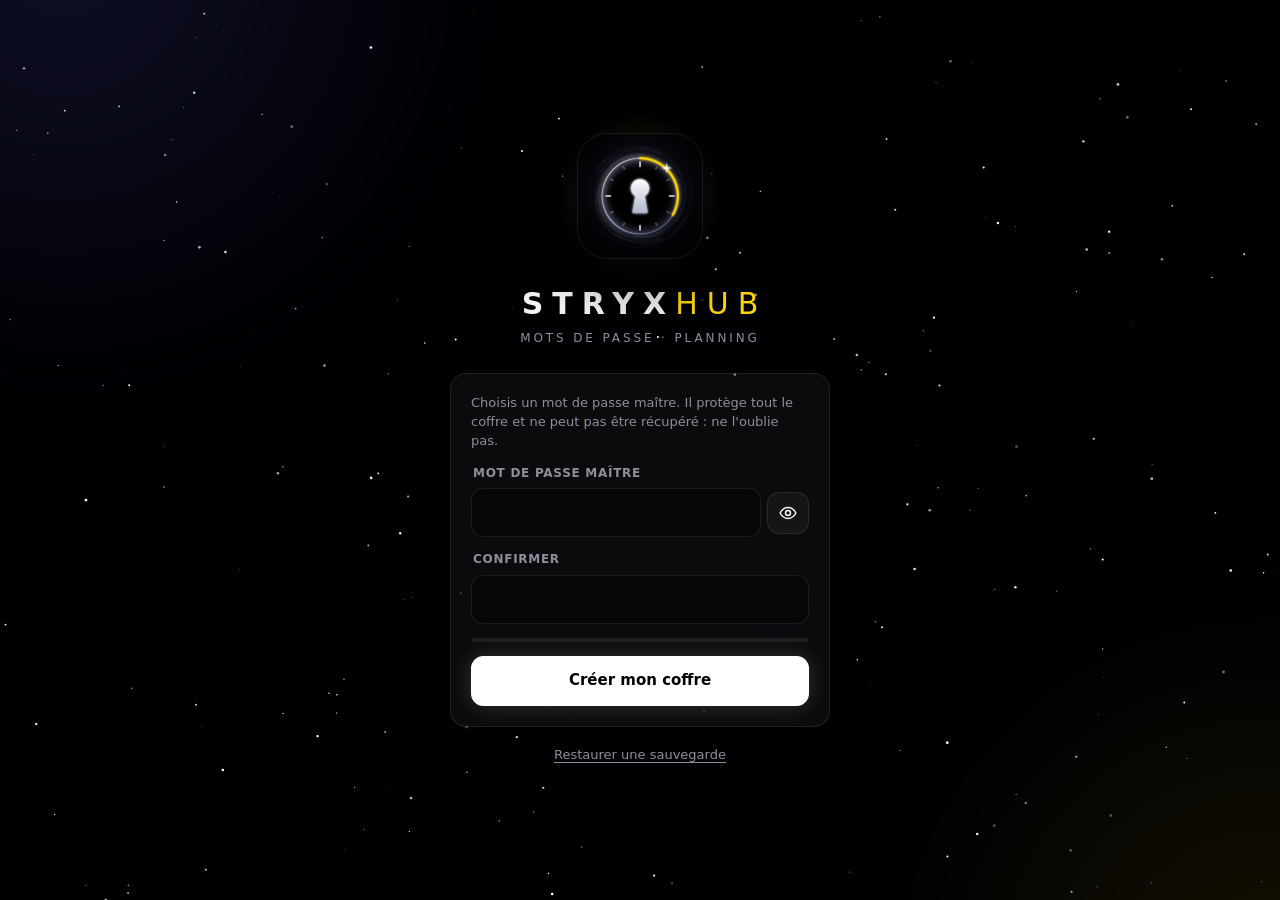
==== commit ec919951: "Stryx Hub : corrections issues des tests (robustesse, synchro, affichage) - Planning reçu mal formé " ====
--- a/stryxmdp/index.html
+++ b/stryxmdp/index.html
@@ -200,7 +200,7 @@
         <div class="empty" id="plan-empty" hidden>
           <div class="empty-ic"><svg class="ic"><use href="#i-calendar"/></svg></div>
           <p>Aucun planning pour l'instant.</p>
-          <p class="muted">Connecte le <b>planning automatique</b> une fois : Claude l'enverra ensuite directement ici.</p>
+          <p class="muted" id="plan-empty-txt">Connecte le <b>planning automatique</b> une fois : Claude l'enverra ensuite directement ici.</p>
         </div>
 
         <div class="plan-tools">
@@ -345,7 +345,7 @@
       <div class="grab"></div>
       <div class="view-head">
         <div class="avatar lg" id="v-avatar"></div>
-        <div><h2 id="v-title"></h2><p class="muted" id="v-cat"></p></div>
+        <div class="view-txt"><h2 id="v-title"></h2><p class="muted" id="v-cat"></p></div>
       </div>
       <div class="kv"><span>Identifiant</span><b id="v-user"></b><button class="icon-btn sm" data-copy="user" aria-label="Copier l'identifiant"><svg class="ic"><use href="#i-copy"/></svg></button></div>
       <div class="kv"><span>Mot de passe</span><b id="v-pass" class="mono">••••••••</b>
@@ -398,7 +398,7 @@
         </ol>
       </div>
       <div id="sync-on" hidden>
-        <p class="muted small" id="sync-intro">Envoie ce code à Claude <b>une seule fois</b> (c'est une clé publique, elle ne permet pas de lire ton coffre) :</p>
+        <p class="muted small" id="sync-intro">Envoie ce code à Claude <b>une seule fois</b> : touche <b>Partager</b> et choisis l'appli Claude, ou copie-le et colle-le dans la conversation. C'est une clé publique, elle ne permet pas de lire ton coffre.</p>
         <div class="code-box mono" id="sync-code" role="button" title="Toucher pour copier"></div>
         <div class="sync-state" id="sync-status"></div>
       </div>
@@ -409,8 +409,9 @@
       </div>
       <div class="row" id="sync-actions-on" hidden>
         <button type="button" class="btn danger" id="sync-unlink" aria-label="Déconnecter"><svg class="ic"><use href="#i-trash"/></svg></button>
-        <button type="button" class="btn" id="sync-copy"><svg class="ic"><use href="#i-copy"/></svg> Copier le code</button>
-        <button type="button" class="btn primary" id="sync-refresh"><svg class="ic"><use href="#i-refresh"/></svg> Actualiser</button>
+        <button type="button" class="btn" id="sync-copy"><svg class="ic"><use href="#i-copy"/></svg> Copier</button>
+        <button type="button" class="btn" id="sync-share"><svg class="ic"><use href="#i-upload"/></svg> Partager</button>
+        <button type="button" class="btn primary" id="sync-refresh" aria-label="Actualiser"><svg class="ic"><use href="#i-refresh"/></svg></button>
       </div>
     </div>
   </div>
--- a/stryxmdp/style.css
+++ b/stryxmdp/style.css
@@ -160,7 +160,7 @@
 #vault { max-width: 640px; margin: 0 auto; padding: calc(10px + var(--safe-t)) 16px calc(var(--tabbar-h) + 34px + var(--safe-b)); }
 .appbar { display: flex; align-items: flex-end; gap: 10px; padding: 10px 2px 16px; }
 .appbar-titles { flex: 1; min-width: 0; }
-.appbar-titles small { display: block; font-size: 12.5px; color: var(--muted); text-transform: capitalize; min-height: 1.2em; }
+.appbar-titles small { display: block; font-size: 12.5px; color: var(--muted); min-height: 1.2em; }
 .appbar h1 { margin: 0; font-size: 30px; line-height: 1.12; font-weight: 800; letter-spacing: -0.01em; white-space: nowrap; overflow: hidden; text-overflow: ellipsis; }
 .appbar h1 em { font-style: normal; color: var(--accent); }
 /* Opacité seule : un transform ferait de la page le repère des éléments fixes (bouton +). */
@@ -394,7 +394,9 @@
   flex: 0 0 var(--tl-name); padding-right: 8px; font-size: 12px; line-height: 1.15; color: var(--muted);
   overflow: hidden; display: -webkit-box; -webkit-line-clamp: 2; -webkit-box-orient: vertical;
 }
-.tl-swap { display: block; font-style: normal; font-size: 10.5px; font-weight: 700; color: var(--accent); }
+.tl-swap { font-style: normal; font-weight: 800; color: var(--accent); }
+.tl-row.swapped .tl-bar { outline: 2px dashed rgba(255, 214, 10, 0.7); outline-offset: 1px; }
+.day.no-week { justify-content: center; }
 .tl-track { position: relative; flex: 1; height: 26px; }
 .tl-head { min-height: 18px; }
 .tl-head .tl-track { height: 18px; }
@@ -474,6 +476,8 @@
 
 .view-head { display: flex; align-items: center; gap: 14px; }
 .view-head p { margin: 2px 0 0; }
+.view-txt { flex: 1; min-width: 0; }
+#v-title { overflow-wrap: anywhere; }
 .kv { display: flex; align-items: center; gap: 8px; padding: 10px 12px; border-radius: var(--r-sm); background: rgba(0, 0, 0, 0.35); border: 1px solid var(--stroke); }
 .kv > span { flex: none; width: 92px; font-size: 12px; font-weight: 600; color: var(--muted); text-transform: uppercase; letter-spacing: 0.04em; }
 .kv > b, .kv > a { flex: 1; min-width: 0; font-weight: 500; overflow-wrap: anywhere; }
@@ -528,13 +532,17 @@
 
 /* ---------- Toast ---------- */
 .toast {
-  position: fixed; z-index: 20; left: 50%; bottom: calc(var(--tabbar-h) + 90px + var(--safe-b));
-  transform: translate(-50%, 16px); opacity: 0; pointer-events: none; max-width: calc(100vw - 32px);
+  position: fixed; z-index: 20; left: 16px; right: 16px; margin: 0 auto; width: fit-content; max-width: 520px;
+  bottom: calc(var(--tabbar-h) + 90px + var(--safe-b));
+  transform: translateY(16px); opacity: 0; pointer-events: none;
   padding: 11px 18px; border-radius: 999px; font-size: 14px; font-weight: 600; text-align: center;
   background: #fff; color: #000; box-shadow: 0 10px 30px rgba(0, 0, 0, 0.5);
   transition: opacity 0.2s, transform 0.2s var(--ease);
 }
-.toast.show { opacity: 1; transform: translate(-50%, 0); }
+.toast.show { opacity: 1; transform: none; }
+body:has(#lock:not([hidden])) .toast { bottom: calc(28px + var(--safe-b)); }
+body.has-update #vault { padding-top: calc(96px + var(--safe-t)); }
+.sheet:not(.open) { pointer-events: none; }
 
 @media (max-width: 360px) {
   .appbar h1 { font-size: 26px; }
